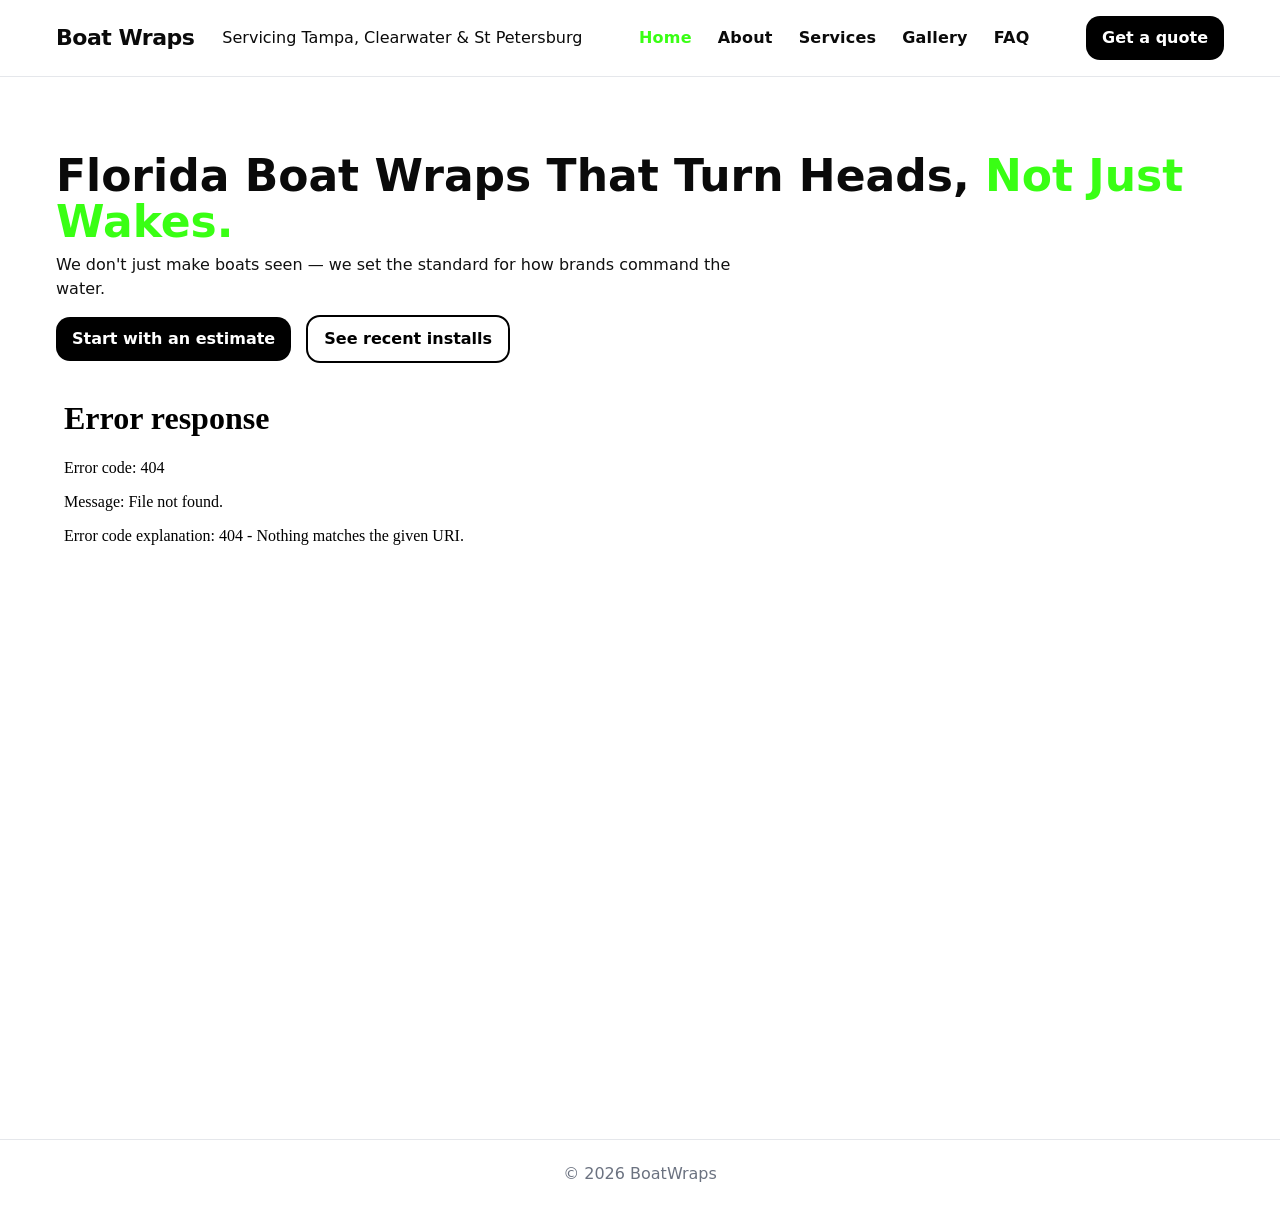
==== index.html @ 48c88d8b "Update index.html" ====
<!DOCTYPE html>
<html lang="en">
<head>
  <meta charset="UTF-8">
  <meta name="viewport" content="width=device-width, initial-scale=1.0">
  <title>Florida Boat Wraps That Turn Heads, <em>Not Just Wakes.</title>
  <link rel="stylesheet" href="styles.css">
  <style>
    #estimateFrame{
      width:100%; height:720px;
      border:0; display:block; overflow:hidden;
    }
    @media (max-width:1200px){ #estimateFrame{ height:760px !important; } }
    @media (max-width:900px){  #estimateFrame{ height:820px !important; } }
    @media (max-width:600px){  #estimateFrame{ height:900px !important; } }
  </style>
</head>
<body>

<header class="header">
  <div class="header-inner">
    <span class="logo" style="font-size:22px;font-weight:900;letter-spacing:-0.5px;">Boat Wraps</span>
    <p>Servicing Tampa, Clearwater & St Petersburg</p>
    <nav class="nav">
      <a href="index.html">Home</a>
      <a href="about.html">About</a>
      <a href="services.html">Services</a>
      <a href="gallery.html">Gallery</a>
      <a href="faq.html">FAQ</a>
    </nav>
    <a class="cta" href="contact.html">Get a quote</a>
  </div>
</header>

<main class="section">
  <section class="hero">
    <h1>Florida Boat Wraps That Turn Heads, <em>Not Just Wakes.</em></h1>
    <p class="lead">We don't just make boats seen — we set the standard for how brands command the water.</p>
    <p>
      <a class="cta" href="contact.html">Start with an estimate</a>
      <a class="cta ghost" href="gallery.html" style="background:transparent;border:2px solid #000;color:#000;margin-left:10px;">See recent installs</a>
    </p>
  </section>

  <section class="estimate-wrap">
    <iframe id="estimateFrame" src="boatwraps_price_slider_estimate.html" scrolling="no"></iframe>
  </section>
</main>

<footer class="footer">
  © <script>document.write(new Date().getFullYear())</script> BoatWraps
</footer>

<script>
(function () {
  var path = (location.pathname.split('/').pop() || 'index.html')
    .split('?')[0].split('#')[0].toLowerCase();
  document.querySelectorAll('.nav a').forEach(function (a) {
    var href = (a.getAttribute('href') || '').split('?')[0].split('#')[0].toLowerCase();
    if (href === path || (path === '' && href === 'index.html')) {
      a.classList.add('active');
    }
  });
  if (path === 'contact.html') {
    var cta = document.querySelector('.cta');
    if (cta) cta.classList.add('active');
  }
})();
</script>
</body>
</html>
---- styles.css ----
:root{
  --brand-green:#39ff14;
  --ink:#0a0a0a;
  --muted:#6b7280;
  --bg:#ffffff;
  --border:#e5e7eb;
  --green-filter:brightness(0) saturate(100%) invert(71%) sepia(98%) saturate(694%) hue-rotate(66deg) brightness(109%) contrast(105%);
}
*{box-sizing:border-box}
html,body{margin:0;padding:0;background:var(--bg);color:var(--ink);font:16px/1.5 system-ui,-apple-system,Segoe UI,Roboto,Inter,Arial,sans-serif;overflow-x:hidden}
img{max-width:100%;height:auto;display:block}

.header{position:sticky;top:0;z-index:50;background:#fff;border-bottom:1px solid var(--border)}
.header-inner{max-width:1200px;margin:0 auto;display:flex;align-items:center;gap:28px;padding:10px 16px}
.logo{height:34px;width:auto}

.nav{display:flex;justify-content:center;gap:26px;flex:1}
.nav a{position:relative;color:var(--ink);text-decoration:none;font-weight:800;letter-spacing:.2px;transition:color .2s ease;}
.nav a:hover{color:var(--brand-green)}
.nav a.active{color:var(--brand-green)}

.cta{display:inline-flex;align-items:center;justify-content:center;padding:10px 16px;border-radius:14px;background:#000;color:#fff;text-decoration:none;font-weight:900;transition:background .2s ease,color .2s ease,box-shadow .2s ease}
.header .cta:hover,.header .cta.active{background:var(--brand-green);color:#000;box-shadow:0 6px 20px rgba(57,255,20,.3)}

.section{max-width:1200px;margin:28px auto;padding:0 16px}
.lead{color:#111;max-width:70ch}

.hero{padding:48px 0}
.hero h1{font-size:clamp(28px,5.5vw,44px);line-height:1.05;margin:0 0 8px;font-weight:700}
.hero h1 em{font-style:normal;color:var(--brand-green)}
.hero p{margin:0 0 14px}

.grid{display:grid;grid-template-columns:1fr;gap:12px}
.input{padding:12px 14px;border:1px solid var(--border);border-radius:12px;font:inherit}
.input:focus{outline:none;border-color:var(--brand-green);box-shadow:0 0 0 4px rgba(57,255,20,.2)}

#estimateFrame{width:100%;border:0;overflow:hidden;display:block;min-height:560px}

.footer{border-top:1px solid var(--border);padding:22px 16px;text-align:center;color:var(--muted);margin-top:40px}

/* Gallery */
.gallery{display:grid;grid-template-columns:repeat(auto-fill,minmax(220px,1fr));gap:14px}
.gl-thumb{border-radius:12px;border:1px solid var(--border);transition:transform .15s ease, box-shadow .15s ease}
.gl-thumb:hover{transform:translateY(-2px);box-shadow:0 8px 22px rgba(0,0,0,.08)}

/* Lightbox */
.lightbox{position:fixed;inset:0;background:rgba(0,0,0,.85);display:flex;align-items:center;justify-content:center;opacity:0;pointer-events:none;transition:.2s ease;padding:24px;z-index:80}
.lightbox.open{opacity:1;pointer-events:auto}
.lightbox img{max-width:min(96vw,1400px);max-height:86vh;border-radius:14px}
.lb-close{position:absolute;top:16px;right:18px;background:#000;color:#fff;border:0;border-radius:10px;padding:8px 12px;font-size:28px;line-height:1;cursor:pointer}
.lb-close:hover{background:var(--brand-green);color:#000}

/* Phone styling */
.phone-link{color:var(--brand-green);font-weight:800;text-decoration:none}
.phone-link:hover{text-decoration:underline}

/* Fixed Social buttons */
.social-fixed{position:fixed;right:14px;top:50%;transform:translateY(-50%);display:flex;flex-direction:column;gap:10px;z-index:70}
.social-fixed a{--size:46px;width:var(--size);height:var(--size);border-radius:12px;background:#000;color:#fff;display:flex;align-items:center;padding:6px 10px;gap:10px;text-decoration:none;overflow:hidden;box-shadow:0 4px 14px rgba(0,0,0,.25);transition:width .18s ease, box-shadow .18s ease}
.social-fixed a:hover{width:170px;box-shadow:0 10px 24px rgba(57,255,20,.28)}
.social-fixed img.icon{width:26px;height:26px;display:block;filter:brightness(0) invert(1)}
.social-fixed .label{white-space:nowrap;font-weight:800;letter-spacing:.2px;color:#fff}
.social-fixed a:hover .label{color:var(--brand-green)}
.social-fixed a:hover img.icon{filter:var(--green-filter)}

@media (max-width:820px){
  .social-fixed{right:10px;bottom:18px;top:auto;transform:none}
  .social-fixed a{--size:44px}
  .social-fixed a:hover{width:150px}
  .nav{gap:18px}
  .hero h1{font-size:clamp(26px,6.5vw,38px)}
}

.hero { padding-bottom: 0 !important; margin-bottom: 0 !important; }
.hero p:last-child { margin-bottom: 0 !important; }
.estimate-wrap { margin-top: 12px !important; padding-top: 0 !important; }
.hero{
  min-height: auto !important;
  height: auto !important;
  padding-bottom: 16px !important;
  margin-bottom: 0 !important;
  display: block !important;
}
.estimate-wrap{
  margin-top: 0 !important;
  padding-top: 0 !important;
}

/* FAQ Accordion */
.faq-item {
  border-bottom: 1px solid #e5e7eb;
  padding: 12px 0;
}
.faq-question {
  width: 100%;
  background: none;
  border: none;
  padding: 14px 0;
  font-size: 1.05rem;
  font-weight: 600;
  text-align: left;
  cursor: pointer;
  color: #111;
  transition: color 0.2s ease;
}
.faq-question:hover { color: #10ff6a; }
.faq-question.active { color: #10ff6a; }
.faq-answer {
  max-height: 0;
  overflow: hidden;
  transition: max-height 0.3s ease;
}
.faq-answer p {
  margin: 0 0 14px;
  color: #444;
}

/* Lightbox */
.lightbox {
  position: fixed;
  inset: 0;
  background: rgba(0,0,0,0.85);
  display: flex;
  align-items: center;
  justify-content: center;
  opacity: 0;
  pointer-events: none;
  transition: opacity 0.25s ease;
  z-index: 9999;
}
.lightbox img {
  max-width: 92%;
  max-height: 92%;
  border-radius: 12px;
  box-shadow: 0 20px 60px rgba(0,0,0,.4);
}
.lightbox.active {
  opacity: 1;
  pointer-events: auto;
}
.services img { cursor: pointer; }

/* Mobile header fix */
@media (max-width: 760px){
  .header-inner{
    display:grid !important;
    grid-template-columns: 1fr auto;
    grid-template-areas:
      "logo cta"
      "nav  nav";
    align-items:center;
    gap:10px 12px;
  }
  .header-inner .logo{
    grid-area: logo;
    max-width: 190px;
    height:auto;
  }
  .header-inner .cta{
    grid-area: cta;
    white-space: nowrap;
    padding: 10px 14px;
    font-size: 14px;
    border-radius: 999px;
  }
  .header-inner .nav{
    grid-area: nav;
    width:100%;
    display:flex;
    flex-wrap: wrap;
    gap: 10px 14px;
    justify-content: center;
    padding-bottom: 6px;
  }
  .header-inner .nav a{
    padding: 6px 8px;
    font-size: 14px;
  }
}
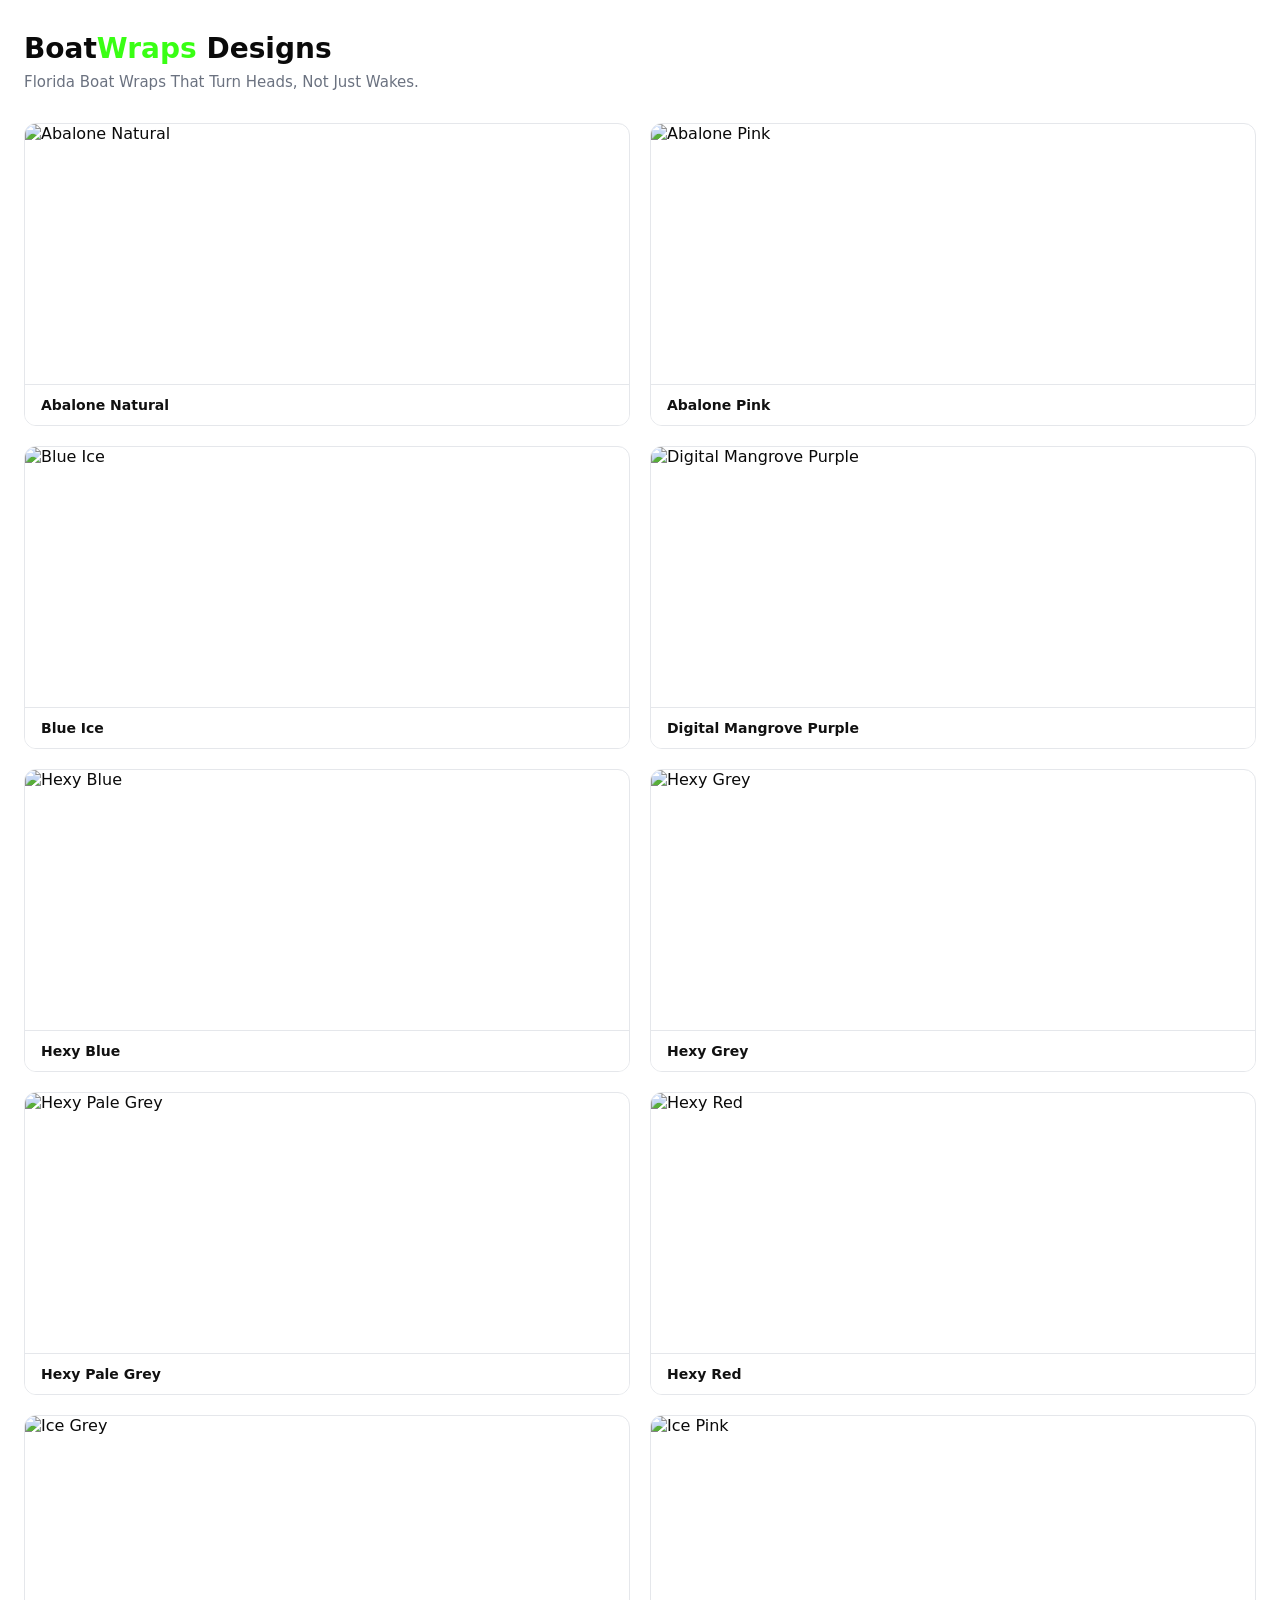
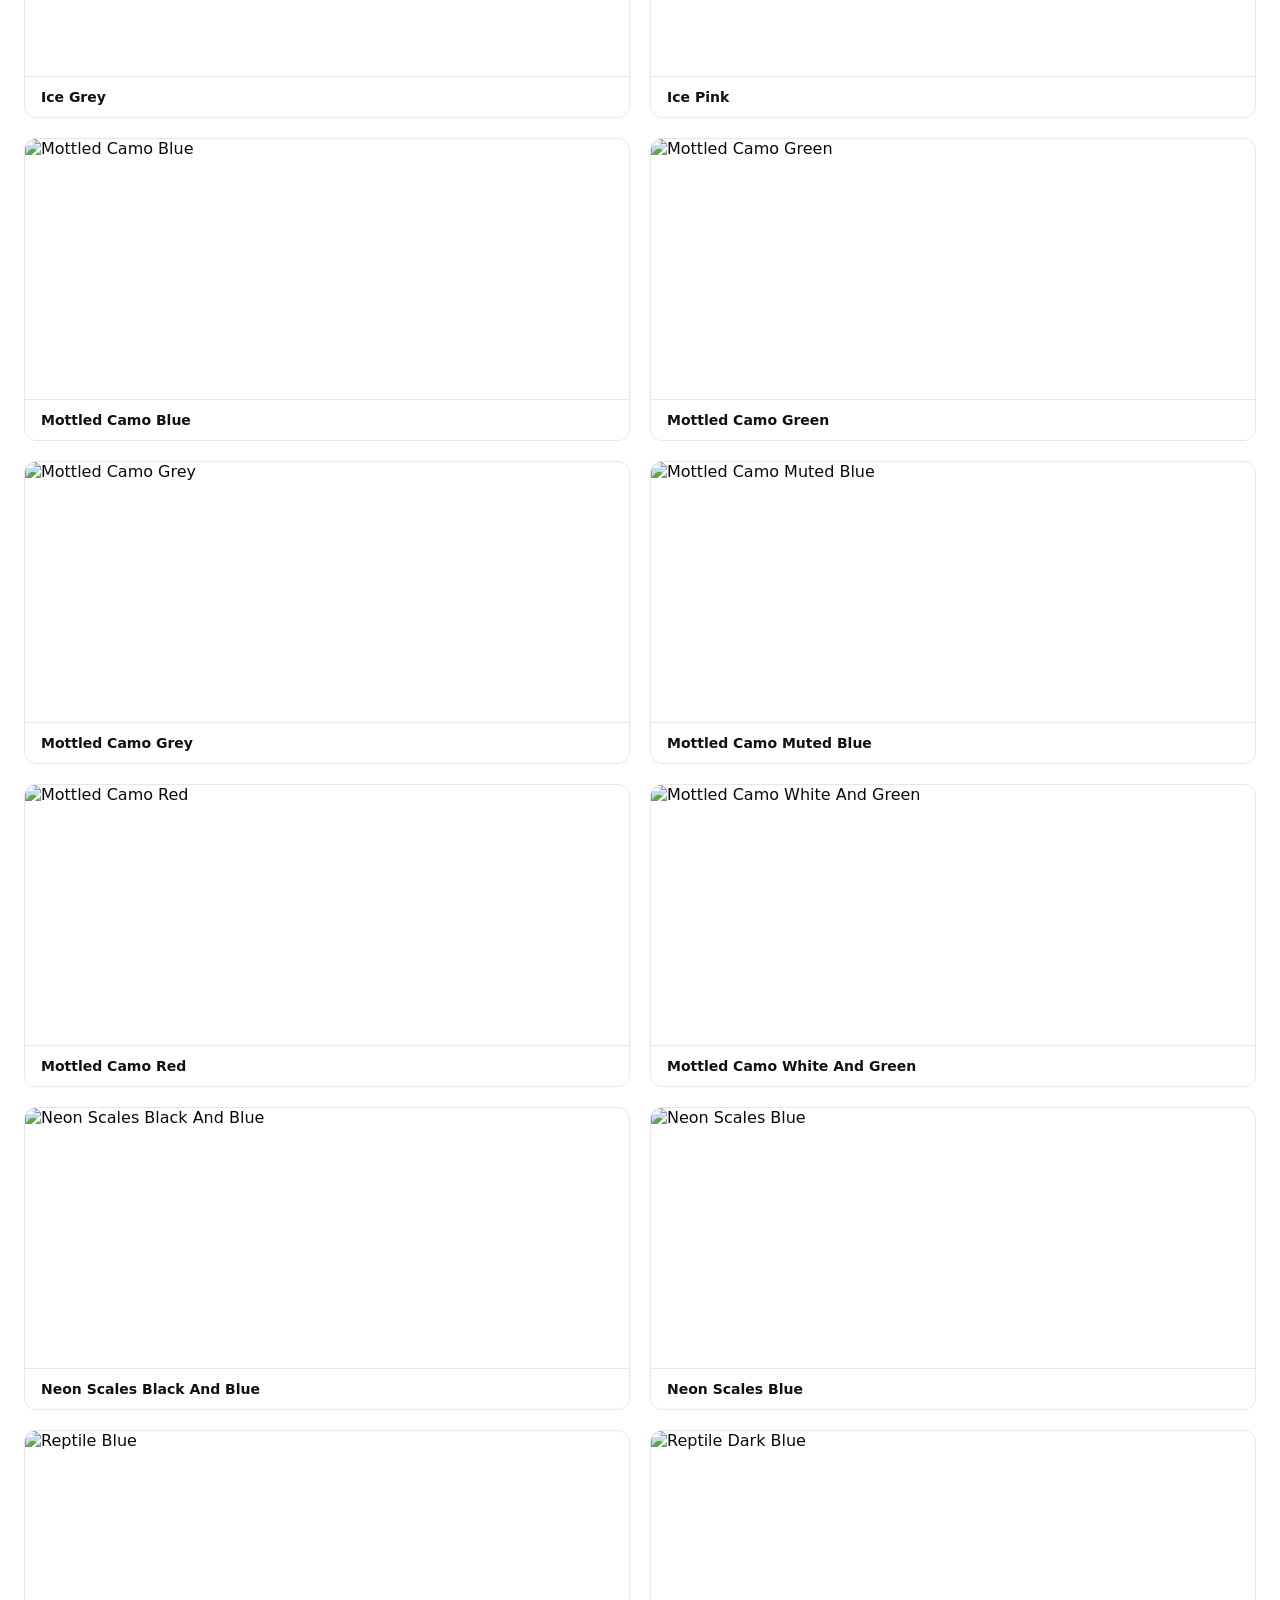
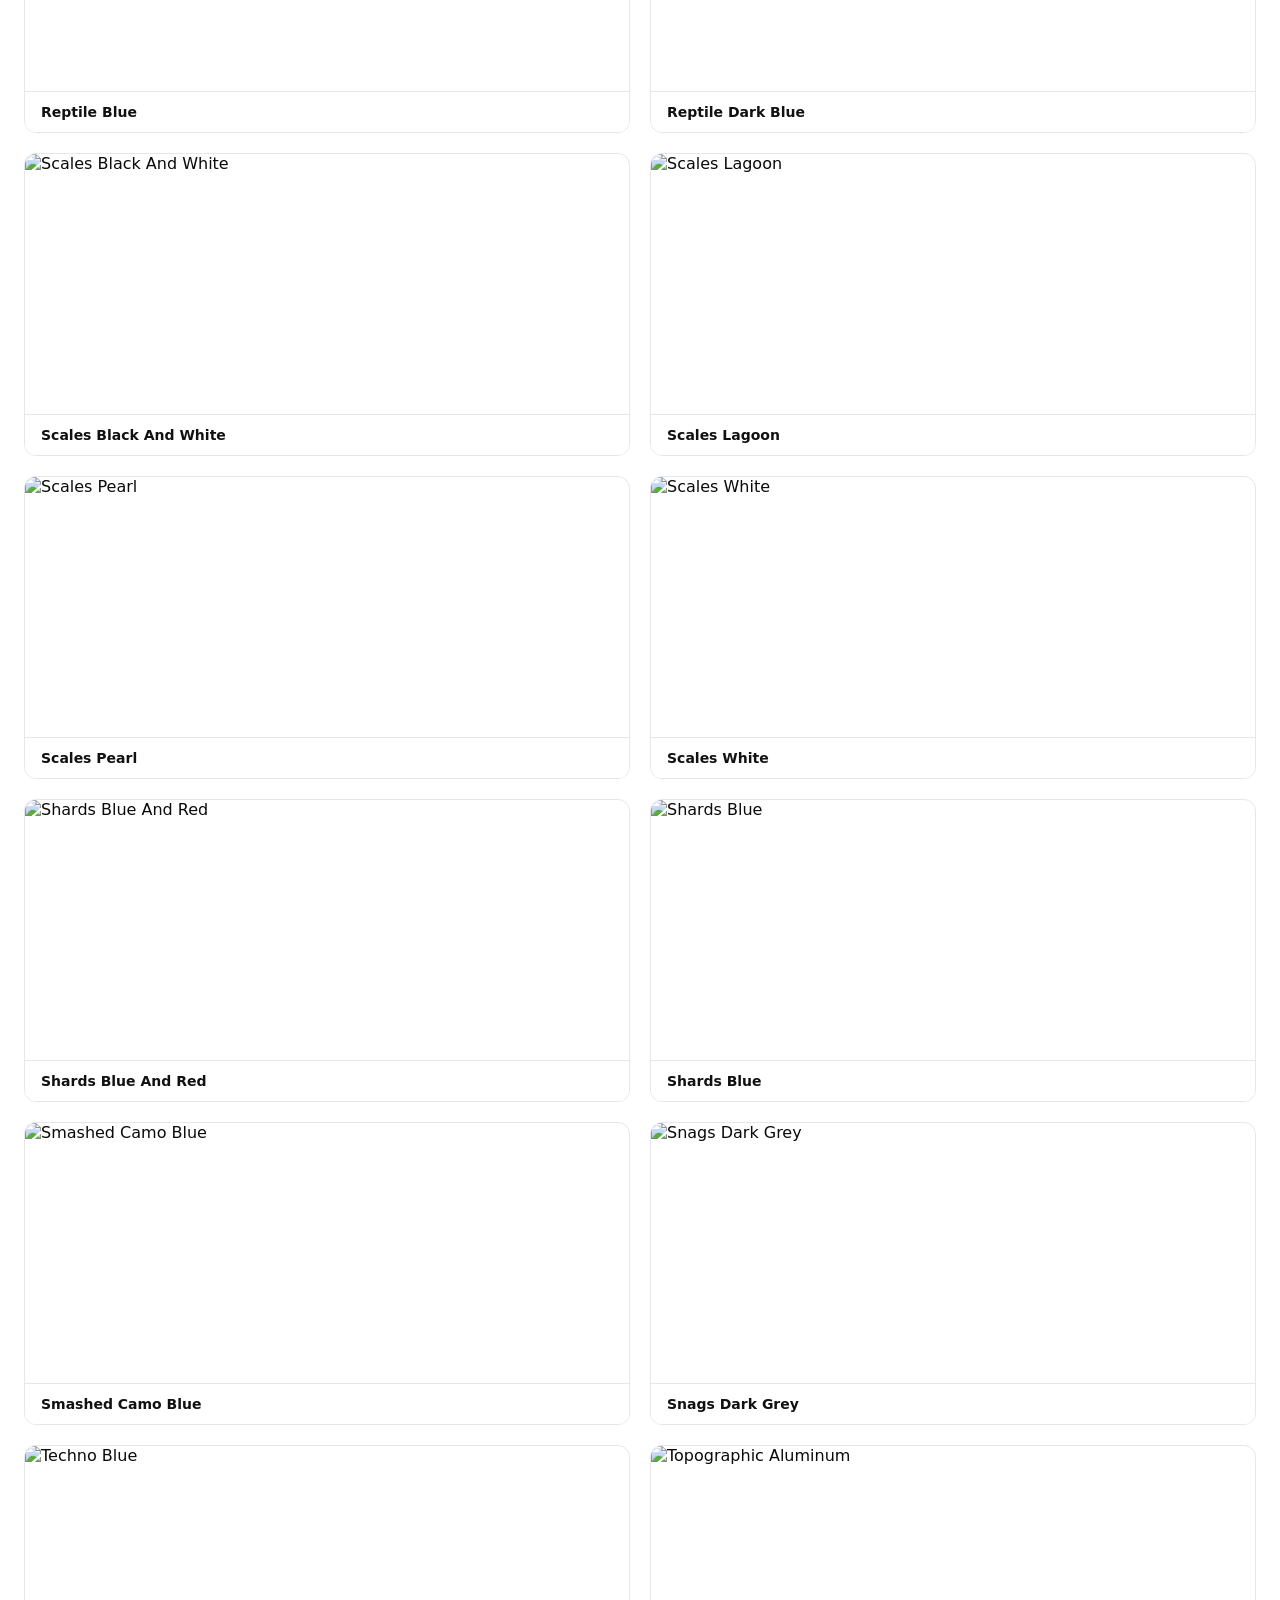
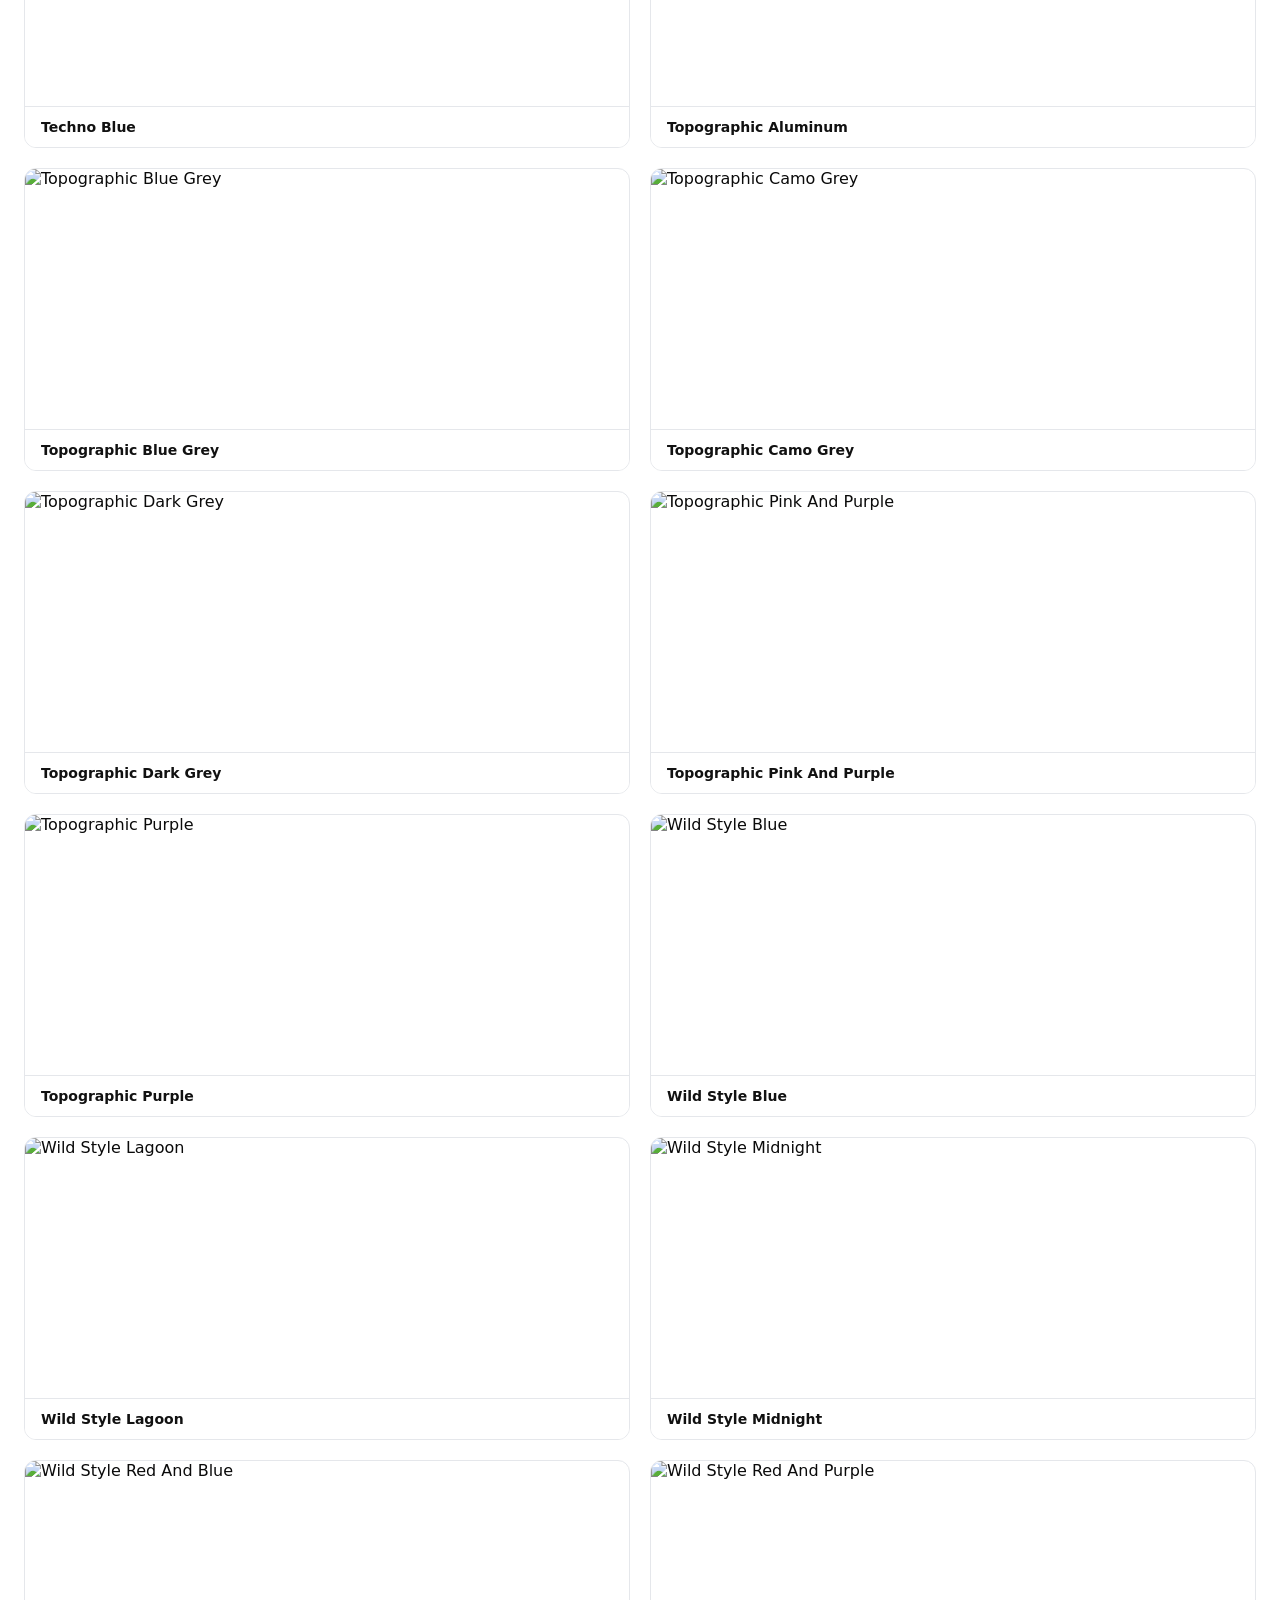
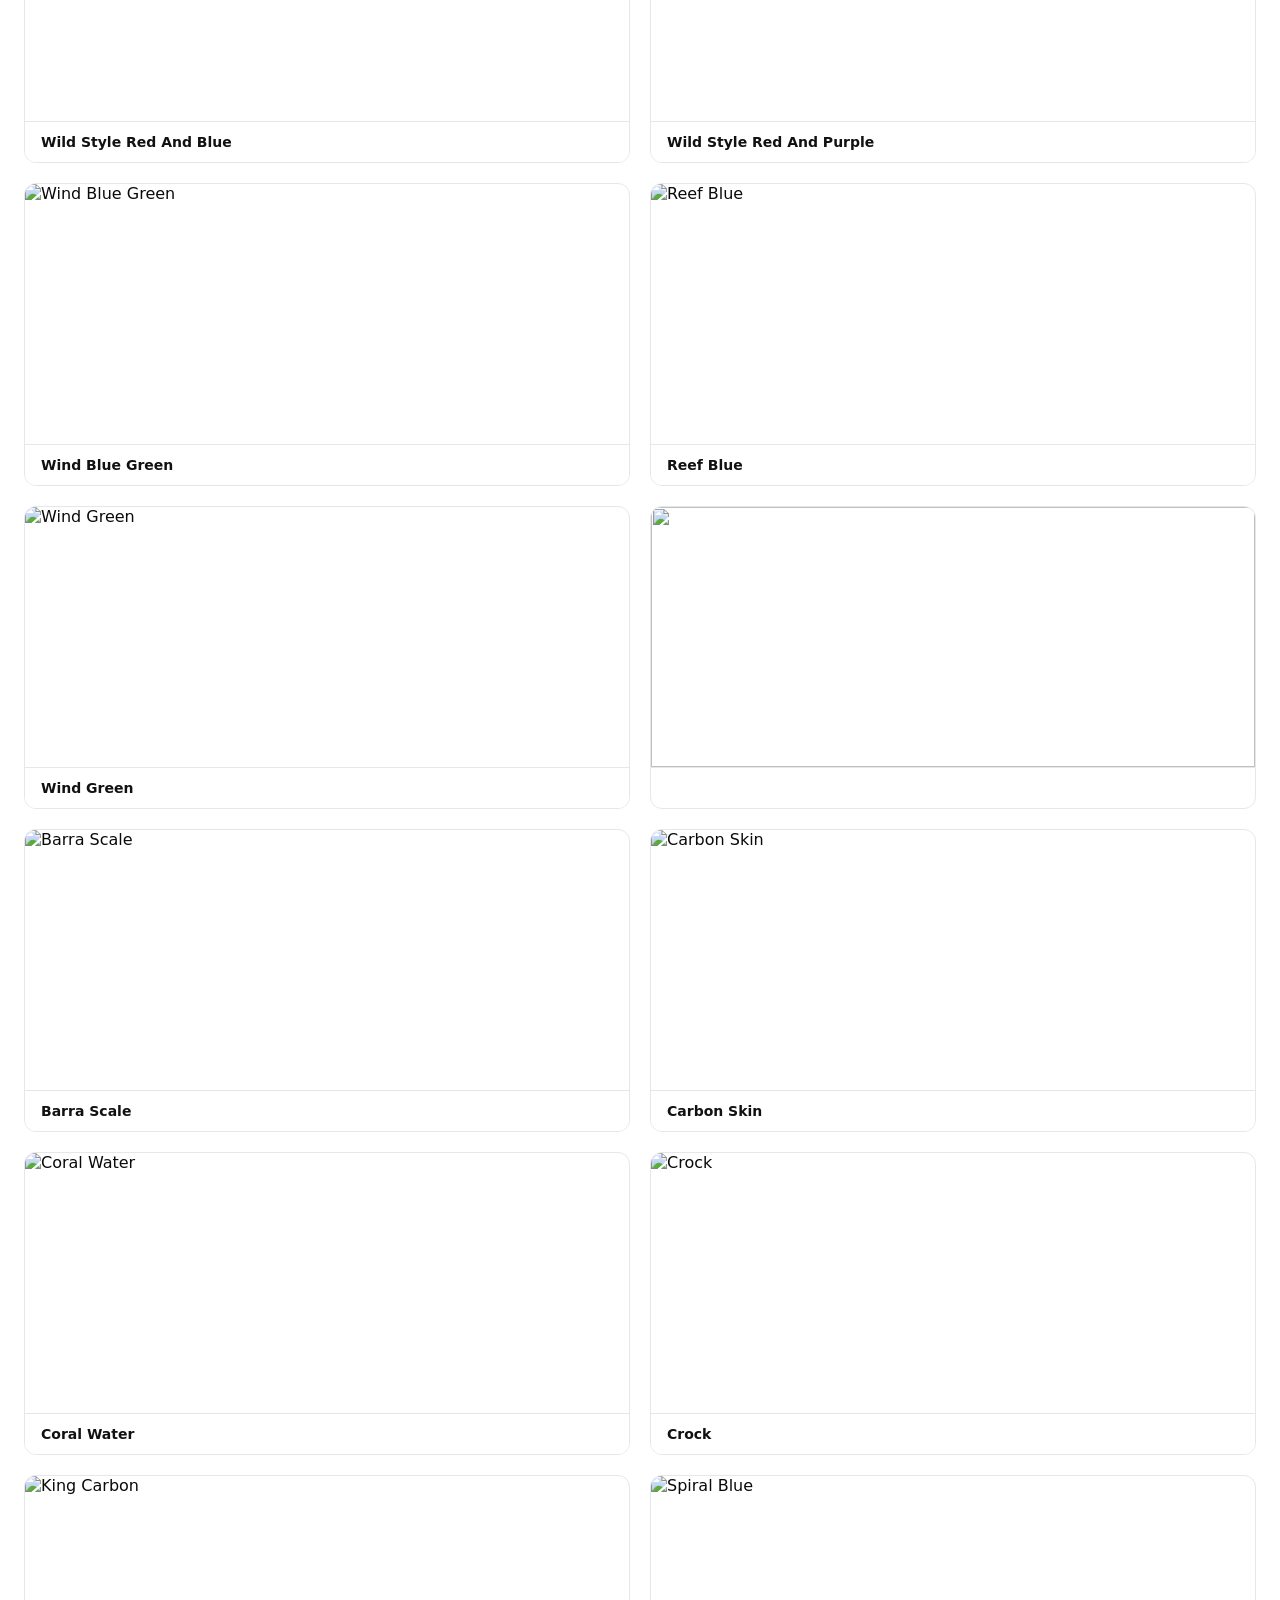
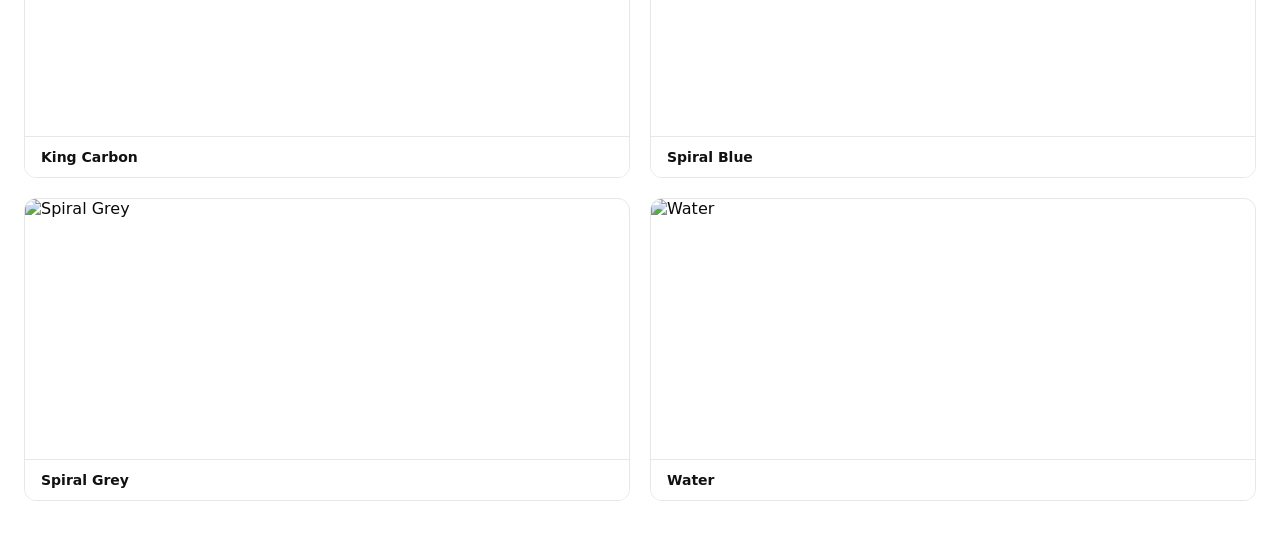
==== commit 299d3270: "Add files via upload" ====
--- a/index.html
+++ b/index.html
@@ -3,69 +3,216 @@
 <head>
   <meta charset="UTF-8">
   <meta name="viewport" content="width=device-width, initial-scale=1.0">
-  <title>Florida Boat Wraps That Turn Heads, <em>Not Just Wakes.</title>
-  <link rel="stylesheet" href="styles.css">
+  <title>Wrap Designs — BoatWraps</title>
   <style>
-    #estimateFrame{
-      width:100%; height:720px;
-      border:0; display:block; overflow:hidden;
-    }
-    @media (max-width:1200px){ #estimateFrame{ height:760px !important; } }
-    @media (max-width:900px){  #estimateFrame{ height:820px !important; } }
-    @media (max-width:600px){  #estimateFrame{ height:900px !important; } }
+    * { box-sizing: border-box; margin: 0; padding: 0; }
+
+    body {
+      font-family: system-ui, -apple-system, sans-serif;
+      background: #fff;
+      color: #0a0a0a;
+      padding: 32px 24px;
+    }
+
+    h1 { font-size: 28px; font-weight: 900; margin-bottom: 8px; }
+    h1 span { color: #39ff14; }
+
+    p.sub { color: #6b7280; margin-bottom: 32px; font-size: 15px; }
+
+    .gallery {
+      display: grid;
+      grid-template-columns: 1fr 1fr;
+      gap: 20px;
+    }
+
+    @media (max-width: 600px) {
+      .gallery { grid-template-columns: 1fr; }
+    }
+
+    .gallery-item {
+      border: 1px solid #e5e7eb;
+      border-radius: 12px;
+      overflow: hidden;
+      transition: box-shadow 0.15s ease, transform 0.15s ease;
+    }
+
+    .gallery-item:hover {
+      box-shadow: 0 8px 24px rgba(0,0,0,0.1);
+      transform: translateY(-2px);
+    }
+
+    .gallery-item img {
+      width: 100%;
+      height: 260px;
+      object-fit: cover;
+      display: block;
+      cursor: pointer;
+    }
+
+    @media (max-width: 600px) {
+      .gallery-item img { height: 220px; }
+    }
+
+    .caption {
+      padding: 12px 16px;
+      font-size: 14px;
+      font-weight: 600;
+      color: #111;
+      border-top: 1px solid #e5e7eb;
+      background: #fff;
+    }
+
+    /* Lightbox */
+    .lightbox {
+      position: fixed;
+      inset: 0;
+      background: rgba(0,0,0,0.88);
+      display: flex;
+      align-items: center;
+      justify-content: center;
+      opacity: 0;
+      pointer-events: none;
+      transition: opacity 0.2s ease;
+      z-index: 999;
+      padding: 24px;
+    }
+
+    .lightbox.open { opacity: 1; pointer-events: auto; }
+
+    .lightbox img {
+      max-width: min(96vw, 1200px);
+      max-height: 88vh;
+      border-radius: 12px;
+      display: block;
+    }
+
+    .lb-close {
+      position: absolute;
+      top: 16px; right: 18px;
+      background: #000; color: #fff;
+      border: none; border-radius: 10px;
+      padding: 8px 14px; font-size: 26px;
+      line-height: 1; cursor: pointer;
+    }
+
+    .lb-close:hover { background: #39ff14; color: #000; }
   </style>
 </head>
 <body>
 
-<header class="header">
-  <div class="header-inner">
-    <span class="logo" style="font-size:22px;font-weight:900;letter-spacing:-0.5px;">Boat Wraps</span>
-    <p>Servicing Tampa, Clearwater & St Petersburg</p>
-    <nav class="nav">
-      <a href="index.html">Home</a>
-      <a href="about.html">About</a>
-      <a href="services.html">Services</a>
-      <a href="gallery.html">Gallery</a>
-      <a href="faq.html">FAQ</a>
-    </nav>
-    <a class="cta" href="contact.html">Get a quote</a>
+  <h1>Boat<span>Wraps</span> Designs</h1>
+  <p class="sub">Florida Boat Wraps That Turn Heads, Not Just Wakes.</p>
+
+  <div class="gallery" id="gallery"></div>
+
+  <div class="lightbox" id="lightbox">
+    <button class="lb-close" id="lbClose">&times;</button>
+    <img id="lbImg" src="" alt="">
   </div>
-</header>
-
-<main class="section">
-  <section class="hero">
-    <h1>Florida Boat Wraps That Turn Heads, <em>Not Just Wakes.</em></h1>
-    <p class="lead">We don't just make boats seen — we set the standard for how brands command the water.</p>
-    <p>
-      <a class="cta" href="contact.html">Start with an estimate</a>
-      <a class="cta ghost" href="gallery.html" style="background:transparent;border:2px solid #000;color:#000;margin-left:10px;">See recent installs</a>
-    </p>
-  </section>
-
-  <section class="estimate-wrap">
-    <iframe id="estimateFrame" src="boatwraps_price_slider_estimate.html" scrolling="no"></iframe>
-  </section>
-</main>
-
-<footer class="footer">
-  © <script>document.write(new Date().getFullYear())</script> BoatWraps
-</footer>
-
-<script>
-(function () {
-  var path = (location.pathname.split('/').pop() || 'index.html')
-    .split('?')[0].split('#')[0].toLowerCase();
-  document.querySelectorAll('.nav a').forEach(function (a) {
-    var href = (a.getAttribute('href') || '').split('?')[0].split('#')[0].toLowerCase();
-    if (href === path || (path === '' && href === 'index.html')) {
-      a.classList.add('active');
-    }
-  });
-  if (path === 'contact.html') {
-    var cta = document.querySelector('.cta');
-    if (cta) cta.classList.add('active');
-  }
-})();
-</script>
+
+  <script>
+    const images = [
+      "Abalone-Natural-boat-wraps.jpg",
+      "Abalone-Pink-boat-wraps.jpg",
+      "Blue-Ice-boat-wraps.jpg",
+      "Digital-Mangrove-Purple-boat-wraps.jpg",
+      "Hexy-Blue-boat-wraps.jpg",
+      "Hexy-Grey-boat-wraps.jpg",
+      "Hexy-Pale-Grey-boat-wraps.jpg",
+      "Hexy-Red-boat-wraps.jpg",
+      "Ice-Grey-boat-wraps.jpg",
+      "Ice-Pink-boat-wraps.jpg",
+      "Mottled-Camo-Blue-boat-wraps.jpg",
+      "Mottled-Camo-Green-boat-wraps-1.jpg",
+      "Mottled-Camo-Grey-boat-wraps.jpg",
+      "Mottled-Camo-Muted-Blue-boat-wraps.jpg",
+      "Mottled-Camo-Red-boat-wraps.jpg",
+      "Mottled-Camo-White-and-Green-boat-wraps.jpg",
+      "Neon-Scales-Black-and-Blue-boat-wraps.jpg",
+      "Neon-Scales-Blue-boat-wraps.jpg",
+      "Reptile-Blue-boat-wraps.jpg",
+      "Reptile-Dark-Blue-boat-wraps.jpg",
+      "Scales-Black-and-White-boat-wraps.jpg",
+      "Scales-Lagoon-boat-wraps.jpg",
+      "Scales-Pearl-boat-wraps.jpg",
+      "Scales-White-boat-wraps.jpg",
+      "Shards-Blue-and-Red-boat-wraps.jpg",
+      "Shards-Blue-boat-wraps.jpg",
+      "Smashed-Camo-Blue-boat-wraps.jpg",
+      "Snags-Dark-Grey-boat-wraps.jpg",
+      "Techno-Blue-boat-wraps.jpg",
+      "Topographic-Aluminum-boat-wraps.jpg",
+      "Topographic-Blue-Grey-boat-wraps.jpg",
+      "Topographic-Camo-Grey-boat-wraps.jpg",
+      "Topographic-Dark-Grey-boat-wraps.jpg",
+      "Topographic-Pink-and-Purple-boat-wraps.jpg",
+      "Topographic-Purple-boat-wraps.jpg",
+      "Wild-Style-Blue-boat-wraps.jpg",
+      "Wild-Style-Lagoon-boat-wraps.jpg",
+      "Wild-Style-Midnight-boat-wraps.jpg",
+      "Wild-Style-Red-and-Blue-boat-wraps.jpg",
+      "Wild-Style-Red-and-Purple-boat-wraps.jpg",
+      "Wind-Blue-Green-boat-wraps.jpg",
+      "reef-blue-boat-wraps.jpg",
+      "wind-green-boat-wraps.jpg",
+      "brochure-stock-background-.png",
+      "brochure-stock-background-barra-scale-.png",
+      "brochure-stock-background-carbon-skin-.png",
+      "brochure-stock-background-coral-water.png",
+      "brochure-stock-background-crock-.png",
+      "brochure-stock-background-king-carbon-.png",
+      "brochure-stock-background-spiral-blue.png",
+      "brochure-stock-background-spiral-grey.png",
+      "brochure-stock-background-water.png",
+    ];
+
+    function fileToTitle(filename) {
+      return filename
+        .replace(/\.[^/.]+$/, '')
+        .replace(/[-_]+/g, ' ')
+        .replace(/\b(boat wraps?)\b/gi, '')
+        .replace(/\bbrochure stock background\b/gi, '')
+        .replace(/\bbrochure stock\b/gi, '')
+        .replace(/\s*\d+\s*$/, '')
+        .replace(/\s{2,}/g, ' ')
+        .trim()
+        .replace(/\b\w/g, c => c.toUpperCase());
+    }
+
+    const gallery = document.getElementById('gallery');
+
+    images.forEach(function(filename) {
+      const item = document.createElement('div');
+      item.className = 'gallery-item';
+
+      const img = document.createElement('img');
+      img.src = filename;
+      img.alt = fileToTitle(filename);
+      img.loading = 'lazy';
+      img.addEventListener('click', function() { openLightbox(filename); });
+
+      const caption = document.createElement('div');
+      caption.className = 'caption';
+      caption.textContent = fileToTitle(filename);
+
+      item.appendChild(img);
+      item.appendChild(caption);
+      gallery.appendChild(item);
+    });
+
+    const lb      = document.getElementById('lightbox');
+    const lbImg   = document.getElementById('lbImg');
+    const lbClose = document.getElementById('lbClose');
+
+    function openLightbox(src) {
+      lbImg.src = src;
+      lb.classList.add('open');
+    }
+
+    lbClose.addEventListener('click', function() { lb.classList.remove('open'); });
+    lb.addEventListener('click', function(e) { if (e.target === lb) lb.classList.remove('open'); });
+    document.addEventListener('keydown', function(e) { if (e.key === 'Escape') lb.classList.remove('open'); });
+  </script>
+
 </body>
 </html>
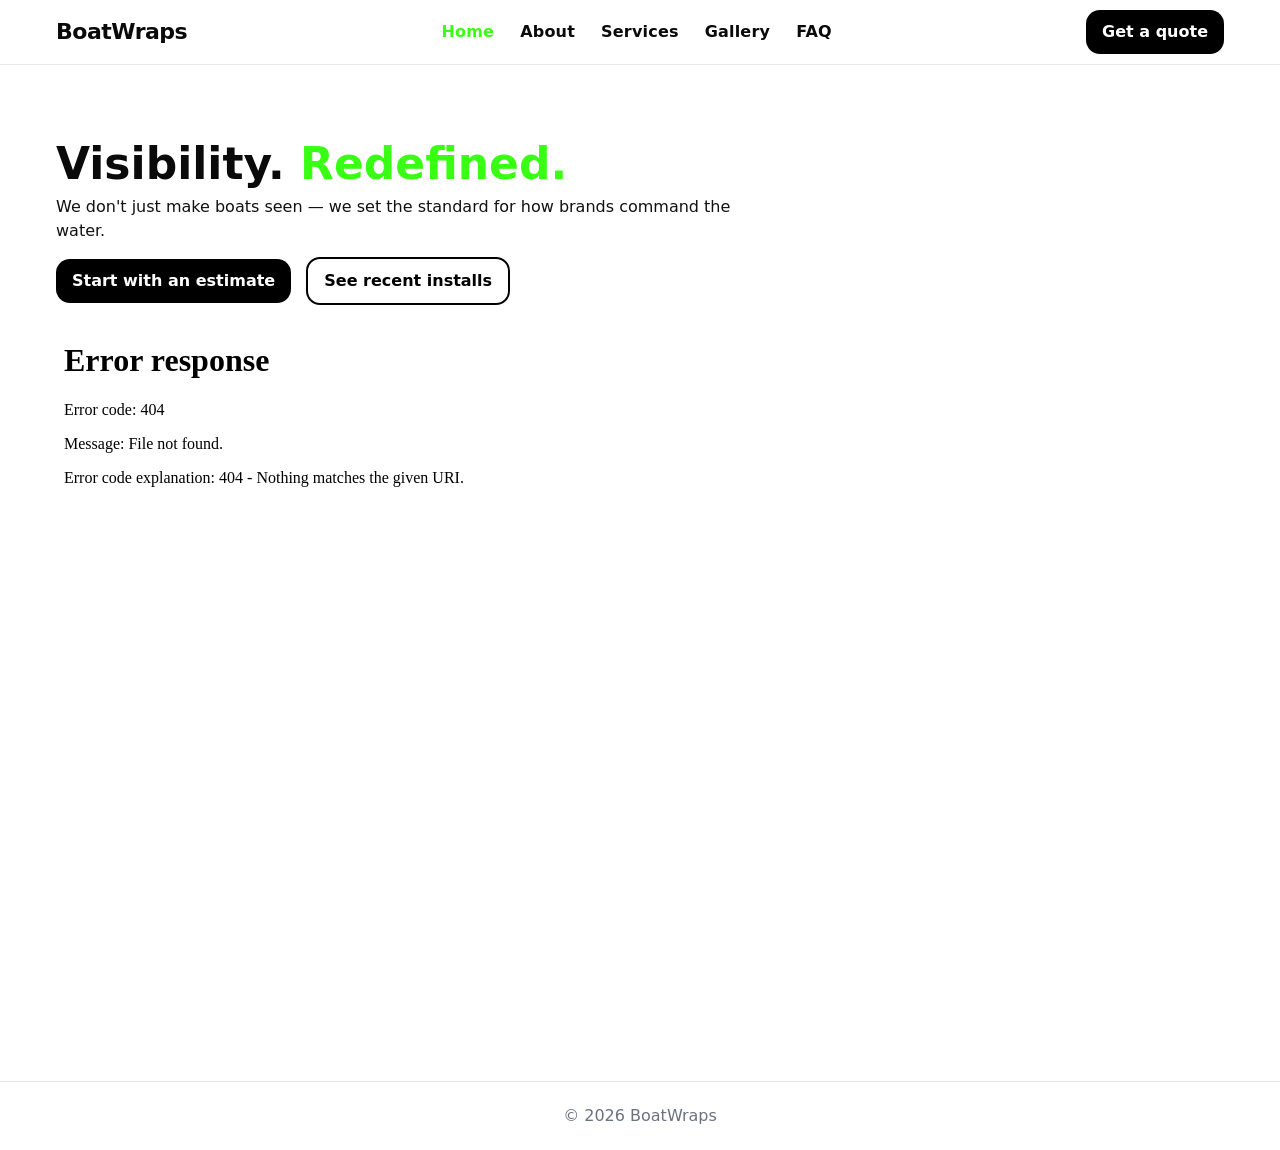
==== commit 292e3b03: "Add files via upload" ====
--- a/index.html
+++ b/index.html
@@ -3,216 +3,68 @@
 <head>
   <meta charset="UTF-8">
   <meta name="viewport" content="width=device-width, initial-scale=1.0">
-  <title>Wrap Designs — BoatWraps</title>
+  <title>BoatWraps — Visibility. Redefined.</title>
+  <link rel="stylesheet" href="styles.css">
   <style>
-    * { box-sizing: border-box; margin: 0; padding: 0; }
-
-    body {
-      font-family: system-ui, -apple-system, sans-serif;
-      background: #fff;
-      color: #0a0a0a;
-      padding: 32px 24px;
+    #estimateFrame{
+      width:100%; height:720px;
+      border:0; display:block; overflow:hidden;
     }
-
-    h1 { font-size: 28px; font-weight: 900; margin-bottom: 8px; }
-    h1 span { color: #39ff14; }
-
-    p.sub { color: #6b7280; margin-bottom: 32px; font-size: 15px; }
-
-    .gallery {
-      display: grid;
-      grid-template-columns: 1fr 1fr;
-      gap: 20px;
-    }
-
-    @media (max-width: 600px) {
-      .gallery { grid-template-columns: 1fr; }
-    }
-
-    .gallery-item {
-      border: 1px solid #e5e7eb;
-      border-radius: 12px;
-      overflow: hidden;
-      transition: box-shadow 0.15s ease, transform 0.15s ease;
-    }
-
-    .gallery-item:hover {
-      box-shadow: 0 8px 24px rgba(0,0,0,0.1);
-      transform: translateY(-2px);
-    }
-
-    .gallery-item img {
-      width: 100%;
-      height: 260px;
-      object-fit: cover;
-      display: block;
-      cursor: pointer;
-    }
-
-    @media (max-width: 600px) {
-      .gallery-item img { height: 220px; }
-    }
-
-    .caption {
-      padding: 12px 16px;
-      font-size: 14px;
-      font-weight: 600;
-      color: #111;
-      border-top: 1px solid #e5e7eb;
-      background: #fff;
-    }
-
-    /* Lightbox */
-    .lightbox {
-      position: fixed;
-      inset: 0;
-      background: rgba(0,0,0,0.88);
-      display: flex;
-      align-items: center;
-      justify-content: center;
-      opacity: 0;
-      pointer-events: none;
-      transition: opacity 0.2s ease;
-      z-index: 999;
-      padding: 24px;
-    }
-
-    .lightbox.open { opacity: 1; pointer-events: auto; }
-
-    .lightbox img {
-      max-width: min(96vw, 1200px);
-      max-height: 88vh;
-      border-radius: 12px;
-      display: block;
-    }
-
-    .lb-close {
-      position: absolute;
-      top: 16px; right: 18px;
-      background: #000; color: #fff;
-      border: none; border-radius: 10px;
-      padding: 8px 14px; font-size: 26px;
-      line-height: 1; cursor: pointer;
-    }
-
-    .lb-close:hover { background: #39ff14; color: #000; }
+    @media (max-width:1200px){ #estimateFrame{ height:760px !important; } }
+    @media (max-width:900px){  #estimateFrame{ height:820px !important; } }
+    @media (max-width:600px){  #estimateFrame{ height:900px !important; } }
   </style>
 </head>
 <body>
 
-  <h1>Boat<span>Wraps</span> Designs</h1>
-  <p class="sub">Florida Boat Wraps That Turn Heads, Not Just Wakes.</p>
+<header class="header">
+  <div class="header-inner">
+    <span class="logo" style="font-size:22px;font-weight:900;letter-spacing:-0.5px;">BoatWraps</span>
+    <nav class="nav">
+      <a href="index.html">Home</a>
+      <a href="about.html">About</a>
+      <a href="services.html">Services</a>
+      <a href="gallery.html">Gallery</a>
+      <a href="faq.html">FAQ</a>
+    </nav>
+    <a class="cta" href="contact.html">Get a quote</a>
+  </div>
+</header>
 
-  <div class="gallery" id="gallery"></div>
+<main class="section">
+  <section class="hero">
+    <h1>Visibility. <em>Redefined.</em></h1>
+    <p class="lead">We don't just make boats seen — we set the standard for how brands command the water.</p>
+    <p>
+      <a class="cta" href="contact.html">Start with an estimate</a>
+      <a class="cta ghost" href="gallery.html" style="background:transparent;border:2px solid #000;color:#000;margin-left:10px;">See recent installs</a>
+    </p>
+  </section>
 
-  <div class="lightbox" id="lightbox">
-    <button class="lb-close" id="lbClose">&times;</button>
-    <img id="lbImg" src="" alt="">
-  </div>
+  <section class="estimate-wrap">
+    <iframe id="estimateFrame" src="boatwraps_price_slider_estimate.html" scrolling="no"></iframe>
+  </section>
+</main>
 
-  <script>
-    const images = [
-      "Abalone-Natural-boat-wraps.jpg",
-      "Abalone-Pink-boat-wraps.jpg",
-      "Blue-Ice-boat-wraps.jpg",
-      "Digital-Mangrove-Purple-boat-wraps.jpg",
-      "Hexy-Blue-boat-wraps.jpg",
-      "Hexy-Grey-boat-wraps.jpg",
-      "Hexy-Pale-Grey-boat-wraps.jpg",
-      "Hexy-Red-boat-wraps.jpg",
-      "Ice-Grey-boat-wraps.jpg",
-      "Ice-Pink-boat-wraps.jpg",
-      "Mottled-Camo-Blue-boat-wraps.jpg",
-      "Mottled-Camo-Green-boat-wraps-1.jpg",
-      "Mottled-Camo-Grey-boat-wraps.jpg",
-      "Mottled-Camo-Muted-Blue-boat-wraps.jpg",
-      "Mottled-Camo-Red-boat-wraps.jpg",
-      "Mottled-Camo-White-and-Green-boat-wraps.jpg",
-      "Neon-Scales-Black-and-Blue-boat-wraps.jpg",
-      "Neon-Scales-Blue-boat-wraps.jpg",
-      "Reptile-Blue-boat-wraps.jpg",
-      "Reptile-Dark-Blue-boat-wraps.jpg",
-      "Scales-Black-and-White-boat-wraps.jpg",
-      "Scales-Lagoon-boat-wraps.jpg",
-      "Scales-Pearl-boat-wraps.jpg",
-      "Scales-White-boat-wraps.jpg",
-      "Shards-Blue-and-Red-boat-wraps.jpg",
-      "Shards-Blue-boat-wraps.jpg",
-      "Smashed-Camo-Blue-boat-wraps.jpg",
-      "Snags-Dark-Grey-boat-wraps.jpg",
-      "Techno-Blue-boat-wraps.jpg",
-      "Topographic-Aluminum-boat-wraps.jpg",
-      "Topographic-Blue-Grey-boat-wraps.jpg",
-      "Topographic-Camo-Grey-boat-wraps.jpg",
-      "Topographic-Dark-Grey-boat-wraps.jpg",
-      "Topographic-Pink-and-Purple-boat-wraps.jpg",
-      "Topographic-Purple-boat-wraps.jpg",
-      "Wild-Style-Blue-boat-wraps.jpg",
-      "Wild-Style-Lagoon-boat-wraps.jpg",
-      "Wild-Style-Midnight-boat-wraps.jpg",
-      "Wild-Style-Red-and-Blue-boat-wraps.jpg",
-      "Wild-Style-Red-and-Purple-boat-wraps.jpg",
-      "Wind-Blue-Green-boat-wraps.jpg",
-      "reef-blue-boat-wraps.jpg",
-      "wind-green-boat-wraps.jpg",
-      "brochure-stock-background-.png",
-      "brochure-stock-background-barra-scale-.png",
-      "brochure-stock-background-carbon-skin-.png",
-      "brochure-stock-background-coral-water.png",
-      "brochure-stock-background-crock-.png",
-      "brochure-stock-background-king-carbon-.png",
-      "brochure-stock-background-spiral-blue.png",
-      "brochure-stock-background-spiral-grey.png",
-      "brochure-stock-background-water.png",
-    ];
+<footer class="footer">
+  © <script>document.write(new Date().getFullYear())</script> BoatWraps
+</footer>
 
-    function fileToTitle(filename) {
-      return filename
-        .replace(/\.[^/.]+$/, '')
-        .replace(/[-_]+/g, ' ')
-        .replace(/\b(boat wraps?)\b/gi, '')
-        .replace(/\bbrochure stock background\b/gi, '')
-        .replace(/\bbrochure stock\b/gi, '')
-        .replace(/\s*\d+\s*$/, '')
-        .replace(/\s{2,}/g, ' ')
-        .trim()
-        .replace(/\b\w/g, c => c.toUpperCase());
+<script>
+(function () {
+  var path = (location.pathname.split('/').pop() || 'index.html')
+    .split('?')[0].split('#')[0].toLowerCase();
+  document.querySelectorAll('.nav a').forEach(function (a) {
+    var href = (a.getAttribute('href') || '').split('?')[0].split('#')[0].toLowerCase();
+    if (href === path || (path === '' && href === 'index.html')) {
+      a.classList.add('active');
     }
-
-    const gallery = document.getElementById('gallery');
-
-    images.forEach(function(filename) {
-      const item = document.createElement('div');
-      item.className = 'gallery-item';
-
-      const img = document.createElement('img');
-      img.src = filename;
-      img.alt = fileToTitle(filename);
-      img.loading = 'lazy';
-      img.addEventListener('click', function() { openLightbox(filename); });
-
-      const caption = document.createElement('div');
-      caption.className = 'caption';
-      caption.textContent = fileToTitle(filename);
-
-      item.appendChild(img);
-      item.appendChild(caption);
-      gallery.appendChild(item);
-    });
-
-    const lb      = document.getElementById('lightbox');
-    const lbImg   = document.getElementById('lbImg');
-    const lbClose = document.getElementById('lbClose');
-
-    function openLightbox(src) {
-      lbImg.src = src;
-      lb.classList.add('open');
-    }
-
-    lbClose.addEventListener('click', function() { lb.classList.remove('open'); });
-    lb.addEventListener('click', function(e) { if (e.target === lb) lb.classList.remove('open'); });
-    document.addEventListener('keydown', function(e) { if (e.key === 'Escape') lb.classList.remove('open'); });
-  </script>
-
+  });
+  if (path === 'contact.html') {
+    var cta = document.querySelector('.cta');
+    if (cta) cta.classList.add('active');
+  }
+})();
+</script>
 </body>
 </html>
--- a/styles.css
+++ b/styles.css
@@ -0,0 +1,179 @@
+:root{
+  --brand-green:#39ff14;
+  --ink:#0a0a0a;
+  --muted:#6b7280;
+  --bg:#ffffff;
+  --border:#e5e7eb;
+  --green-filter:brightness(0) saturate(100%) invert(71%) sepia(98%) saturate(694%) hue-rotate(66deg) brightness(109%) contrast(105%);
+}
+*{box-sizing:border-box}
+html,body{margin:0;padding:0;background:var(--bg);color:var(--ink);font:16px/1.5 system-ui,-apple-system,Segoe UI,Roboto,Inter,Arial,sans-serif;overflow-x:hidden}
+img{max-width:100%;height:auto;display:block}
+
+.header{position:sticky;top:0;z-index:50;background:#fff;border-bottom:1px solid var(--border)}
+.header-inner{max-width:1200px;margin:0 auto;display:flex;align-items:center;gap:28px;padding:10px 16px}
+.logo{height:34px;width:auto}
+
+.nav{display:flex;justify-content:center;gap:26px;flex:1}
+.nav a{position:relative;color:var(--ink);text-decoration:none;font-weight:800;letter-spacing:.2px;transition:color .2s ease;}
+.nav a:hover{color:var(--brand-green)}
+.nav a.active{color:var(--brand-green)}
+
+.cta{display:inline-flex;align-items:center;justify-content:center;padding:10px 16px;border-radius:14px;background:#000;color:#fff;text-decoration:none;font-weight:900;transition:background .2s ease,color .2s ease,box-shadow .2s ease}
+.header .cta:hover,.header .cta.active{background:var(--brand-green);color:#000;box-shadow:0 6px 20px rgba(57,255,20,.3)}
+
+.section{max-width:1200px;margin:28px auto;padding:0 16px}
+.lead{color:#111;max-width:70ch}
+
+.hero{padding:48px 0}
+.hero h1{font-size:clamp(28px,5.5vw,44px);line-height:1.05;margin:0 0 8px;font-weight:700}
+.hero h1 em{font-style:normal;color:var(--brand-green)}
+.hero p{margin:0 0 14px}
+
+.grid{display:grid;grid-template-columns:1fr;gap:12px}
+.input{padding:12px 14px;border:1px solid var(--border);border-radius:12px;font:inherit}
+.input:focus{outline:none;border-color:var(--brand-green);box-shadow:0 0 0 4px rgba(57,255,20,.2)}
+
+#estimateFrame{width:100%;border:0;overflow:hidden;display:block;min-height:560px}
+
+.footer{border-top:1px solid var(--border);padding:22px 16px;text-align:center;color:var(--muted);margin-top:40px}
+
+/* Gallery */
+.gallery{display:grid;grid-template-columns:repeat(auto-fill,minmax(220px,1fr));gap:14px}
+.gl-thumb{border-radius:12px;border:1px solid var(--border);transition:transform .15s ease, box-shadow .15s ease}
+.gl-thumb:hover{transform:translateY(-2px);box-shadow:0 8px 22px rgba(0,0,0,.08)}
+
+/* Lightbox */
+.lightbox{position:fixed;inset:0;background:rgba(0,0,0,.85);display:flex;align-items:center;justify-content:center;opacity:0;pointer-events:none;transition:.2s ease;padding:24px;z-index:80}
+.lightbox.open{opacity:1;pointer-events:auto}
+.lightbox img{max-width:min(96vw,1400px);max-height:86vh;border-radius:14px}
+.lb-close{position:absolute;top:16px;right:18px;background:#000;color:#fff;border:0;border-radius:10px;padding:8px 12px;font-size:28px;line-height:1;cursor:pointer}
+.lb-close:hover{background:var(--brand-green);color:#000}
+
+/* Phone styling */
+.phone-link{color:var(--brand-green);font-weight:800;text-decoration:none}
+.phone-link:hover{text-decoration:underline}
+
+/* Fixed Social buttons */
+.social-fixed{position:fixed;right:14px;top:50%;transform:translateY(-50%);display:flex;flex-direction:column;gap:10px;z-index:70}
+.social-fixed a{--size:46px;width:var(--size);height:var(--size);border-radius:12px;background:#000;color:#fff;display:flex;align-items:center;padding:6px 10px;gap:10px;text-decoration:none;overflow:hidden;box-shadow:0 4px 14px rgba(0,0,0,.25);transition:width .18s ease, box-shadow .18s ease}
+.social-fixed a:hover{width:170px;box-shadow:0 10px 24px rgba(57,255,20,.28)}
+.social-fixed img.icon{width:26px;height:26px;display:block;filter:brightness(0) invert(1)}
+.social-fixed .label{white-space:nowrap;font-weight:800;letter-spacing:.2px;color:#fff}
+.social-fixed a:hover .label{color:var(--brand-green)}
+.social-fixed a:hover img.icon{filter:var(--green-filter)}
+
+@media (max-width:820px){
+  .social-fixed{right:10px;bottom:18px;top:auto;transform:none}
+  .social-fixed a{--size:44px}
+  .social-fixed a:hover{width:150px}
+  .nav{gap:18px}
+  .hero h1{font-size:clamp(26px,6.5vw,38px)}
+}
+
+.hero { padding-bottom: 0 !important; margin-bottom: 0 !important; }
+.hero p:last-child { margin-bottom: 0 !important; }
+.estimate-wrap { margin-top: 12px !important; padding-top: 0 !important; }
+.hero{
+  min-height: auto !important;
+  height: auto !important;
+  padding-bottom: 16px !important;
+  margin-bottom: 0 !important;
+  display: block !important;
+}
+.estimate-wrap{
+  margin-top: 0 !important;
+  padding-top: 0 !important;
+}
+
+/* FAQ Accordion */
+.faq-item {
+  border-bottom: 1px solid #e5e7eb;
+  padding: 12px 0;
+}
+.faq-question {
+  width: 100%;
+  background: none;
+  border: none;
+  padding: 14px 0;
+  font-size: 1.05rem;
+  font-weight: 600;
+  text-align: left;
+  cursor: pointer;
+  color: #111;
+  transition: color 0.2s ease;
+}
+.faq-question:hover { color: #10ff6a; }
+.faq-question.active { color: #10ff6a; }
+.faq-answer {
+  max-height: 0;
+  overflow: hidden;
+  transition: max-height 0.3s ease;
+}
+.faq-answer p {
+  margin: 0 0 14px;
+  color: #444;
+}
+
+/* Lightbox */
+.lightbox {
+  position: fixed;
+  inset: 0;
+  background: rgba(0,0,0,0.85);
+  display: flex;
+  align-items: center;
+  justify-content: center;
+  opacity: 0;
+  pointer-events: none;
+  transition: opacity 0.25s ease;
+  z-index: 9999;
+}
+.lightbox img {
+  max-width: 92%;
+  max-height: 92%;
+  border-radius: 12px;
+  box-shadow: 0 20px 60px rgba(0,0,0,.4);
+}
+.lightbox.active {
+  opacity: 1;
+  pointer-events: auto;
+}
+.services img { cursor: pointer; }
+
+/* Mobile header fix */
+@media (max-width: 760px){
+  .header-inner{
+    display:grid !important;
+    grid-template-columns: 1fr auto;
+    grid-template-areas:
+      "logo cta"
+      "nav  nav";
+    align-items:center;
+    gap:10px 12px;
+  }
+  .header-inner .logo{
+    grid-area: logo;
+    max-width: 190px;
+    height:auto;
+  }
+  .header-inner .cta{
+    grid-area: cta;
+    white-space: nowrap;
+    padding: 10px 14px;
+    font-size: 14px;
+    border-radius: 999px;
+  }
+  .header-inner .nav{
+    grid-area: nav;
+    width:100%;
+    display:flex;
+    flex-wrap: wrap;
+    gap: 10px 14px;
+    justify-content: center;
+    padding-bottom: 6px;
+  }
+  .header-inner .nav a{
+    padding: 6px 8px;
+    font-size: 14px;
+  }
+}
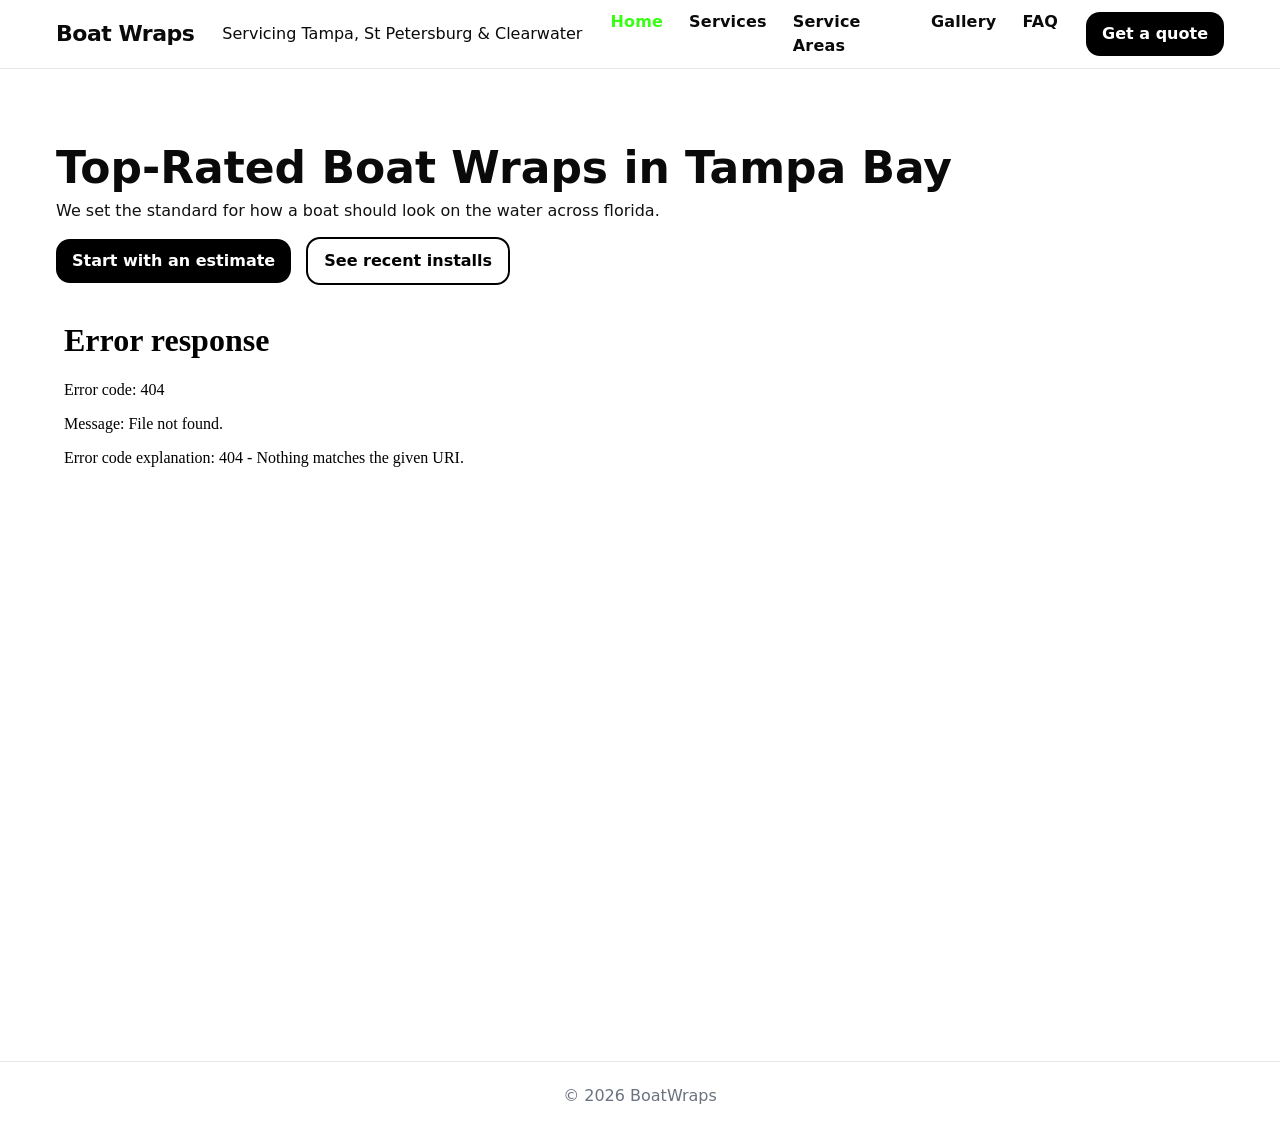
==== commit d741ef52: "Update index.html" ====
--- a/index.html
+++ b/index.html
@@ -3,7 +3,7 @@
 <head>
   <meta charset="UTF-8">
   <meta name="viewport" content="width=device-width, initial-scale=1.0">
-  <title>BoatWraps — Visibility. Redefined.</title>
+  <title>Top-Rated Boat Wraps in Florida</title>
   <link rel="stylesheet" href="styles.css">
   <style>
     #estimateFrame{
@@ -19,11 +19,11 @@
 
 <header class="header">
   <div class="header-inner">
-    <span class="logo" style="font-size:22px;font-weight:900;letter-spacing:-0.5px;">BoatWraps</span>
+    <span class="logo" style="font-size:22px;font-weight:900;letter-spacing:-0.5px;">Boat Wraps</span>Servicing Tampa, St Petersburg & Clearwater
     <nav class="nav">
       <a href="index.html">Home</a>
-      <a href="about.html">About</a>
       <a href="services.html">Services</a>
+      <a href="services.html">Service Areas</a>
       <a href="gallery.html">Gallery</a>
       <a href="faq.html">FAQ</a>
     </nav>
@@ -33,8 +33,8 @@
 
 <main class="section">
   <section class="hero">
-    <h1>Visibility. <em>Redefined.</em></h1>
-    <p class="lead">We don't just make boats seen — we set the standard for how brands command the water.</p>
+    <h1>Top-Rated Boat Wraps in Tampa Bay</h1>
+    <p class="lead">We set the standard for how a boat should look on the water across florida.</p>
     <p>
       <a class="cta" href="contact.html">Start with an estimate</a>
       <a class="cta ghost" href="gallery.html" style="background:transparent;border:2px solid #000;color:#000;margin-left:10px;">See recent installs</a>
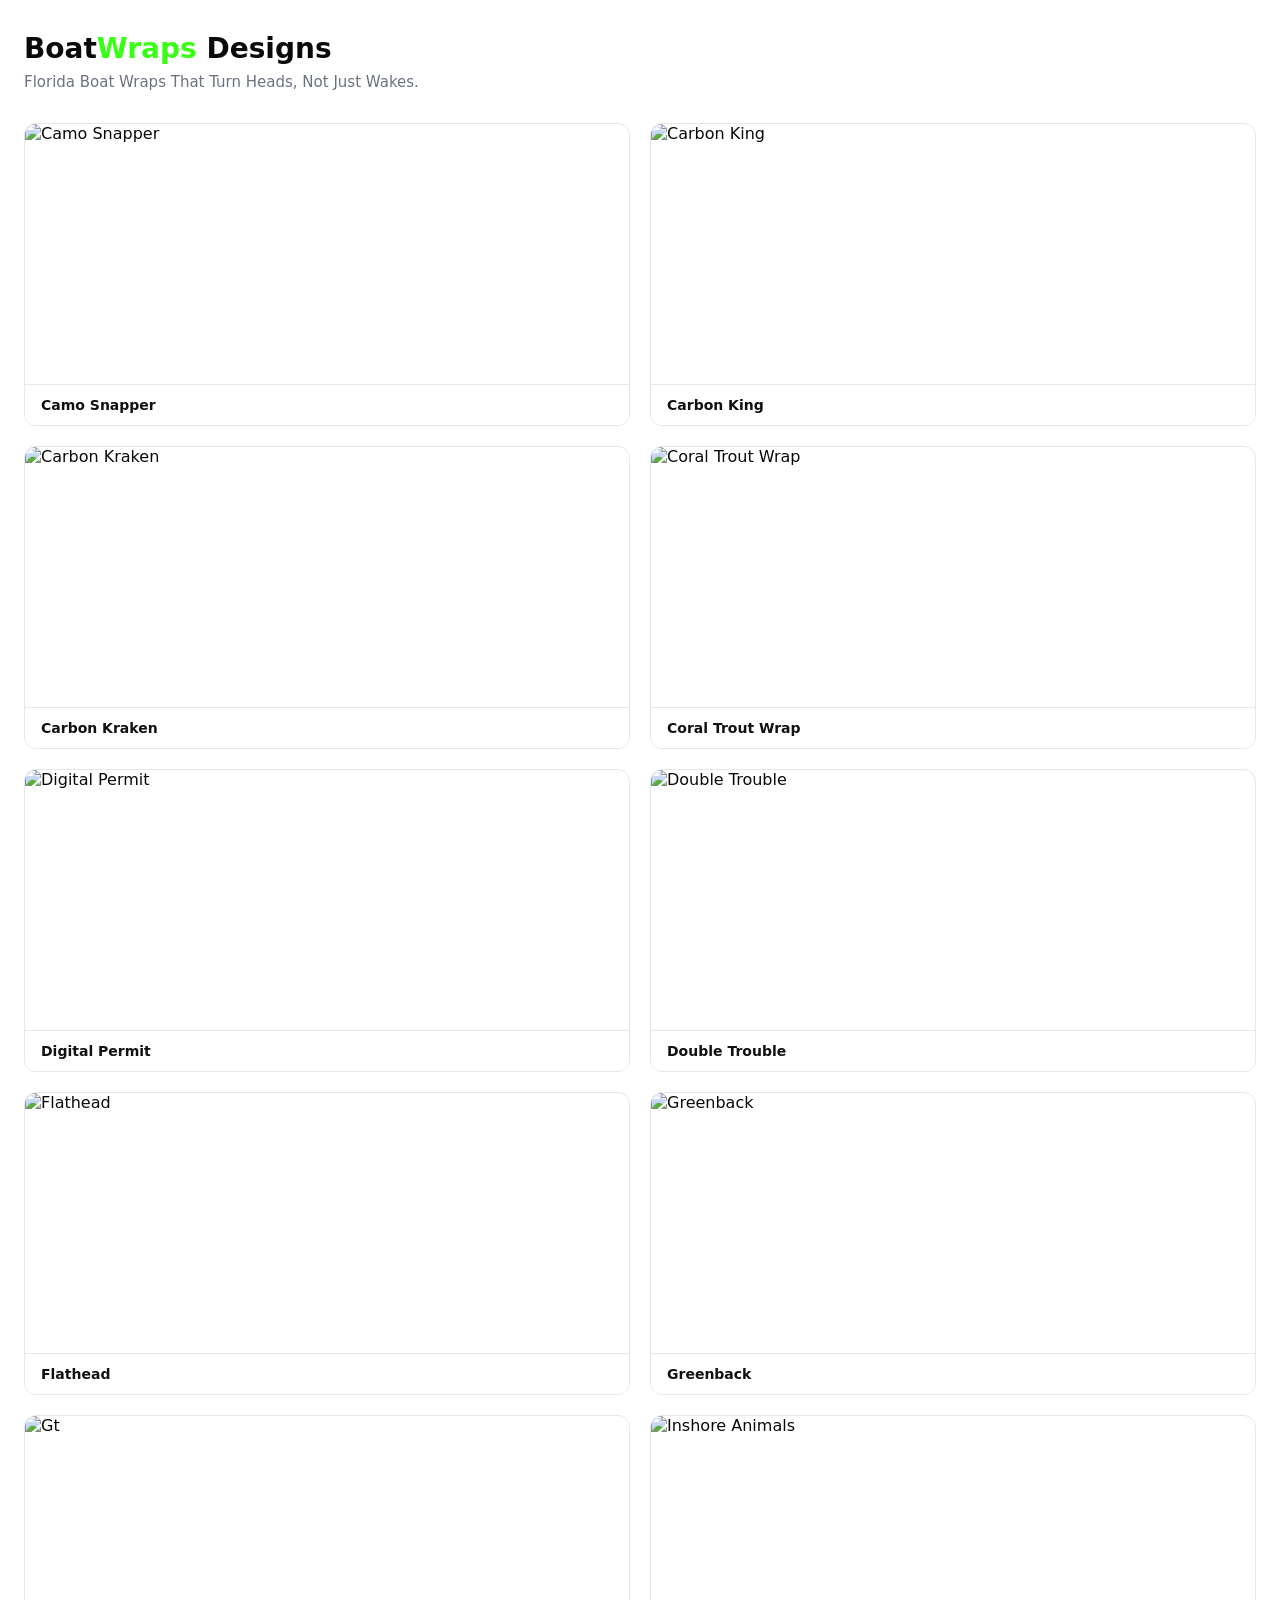
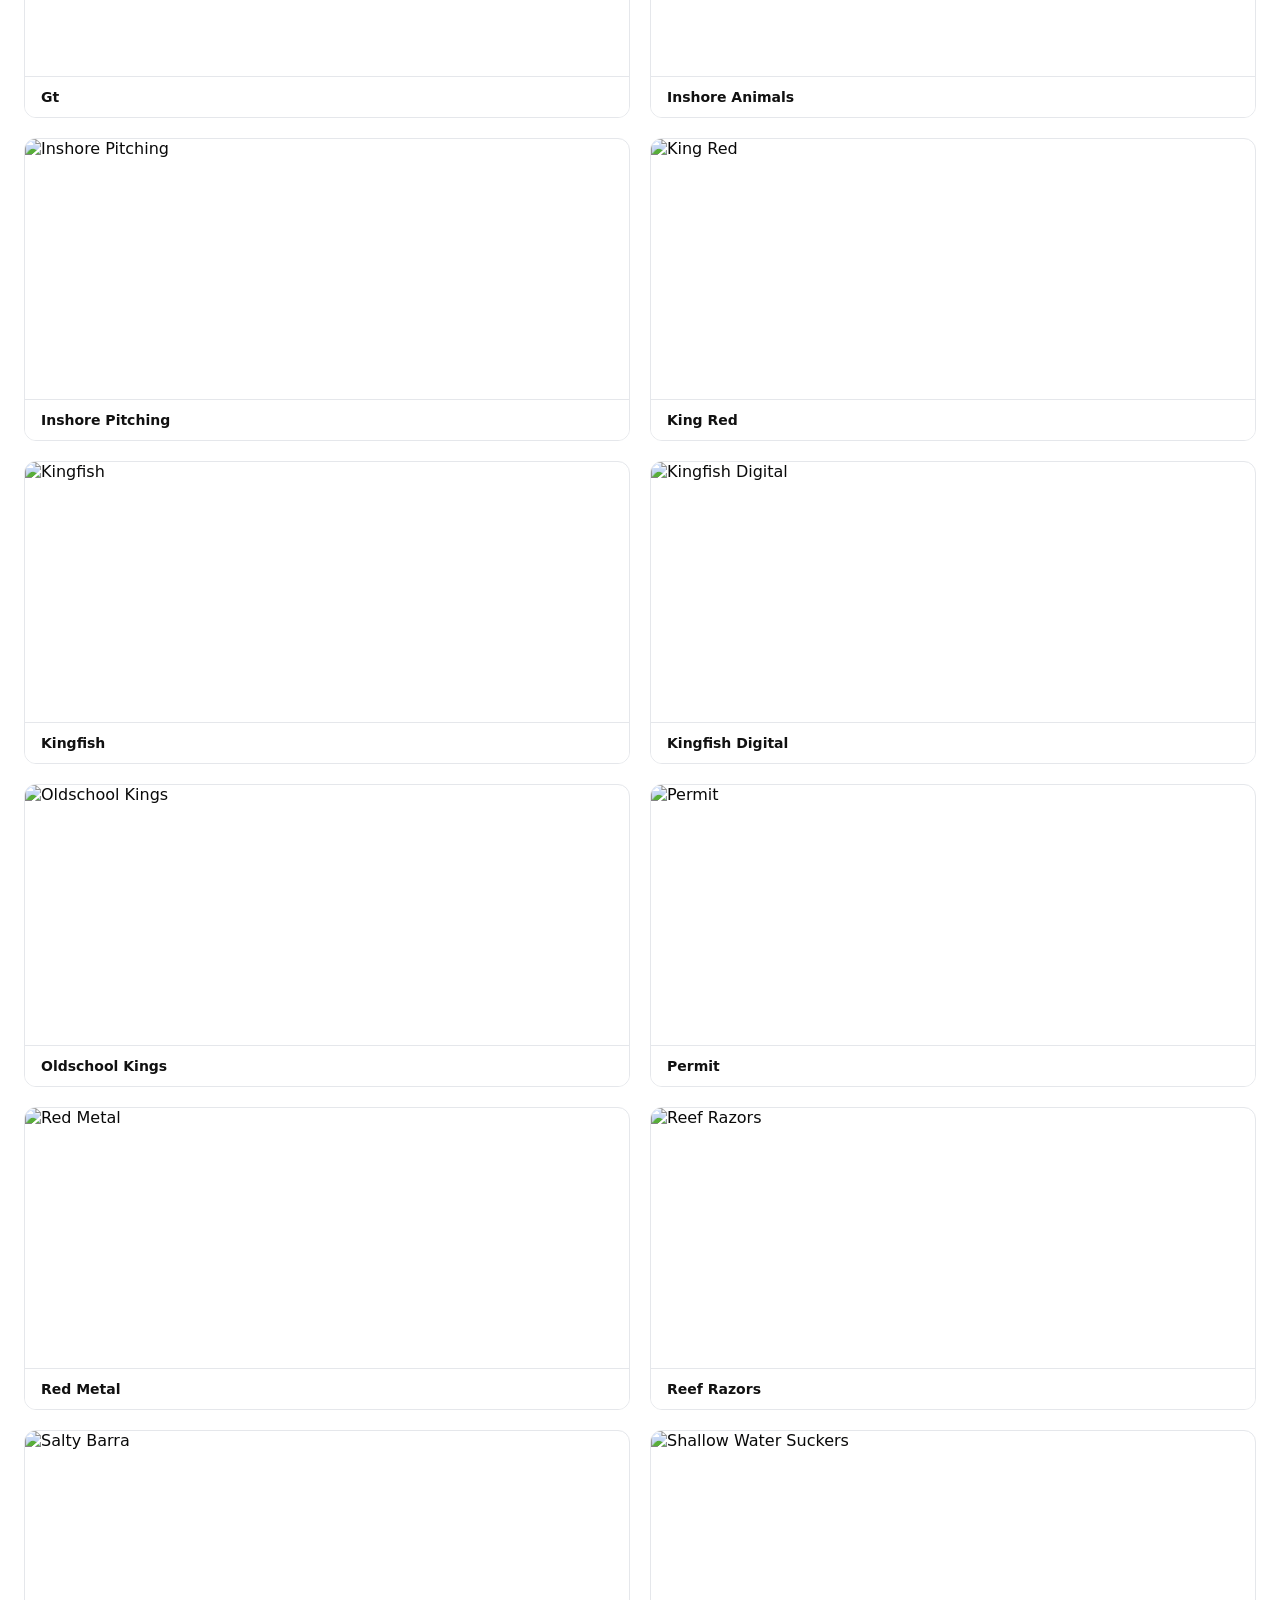
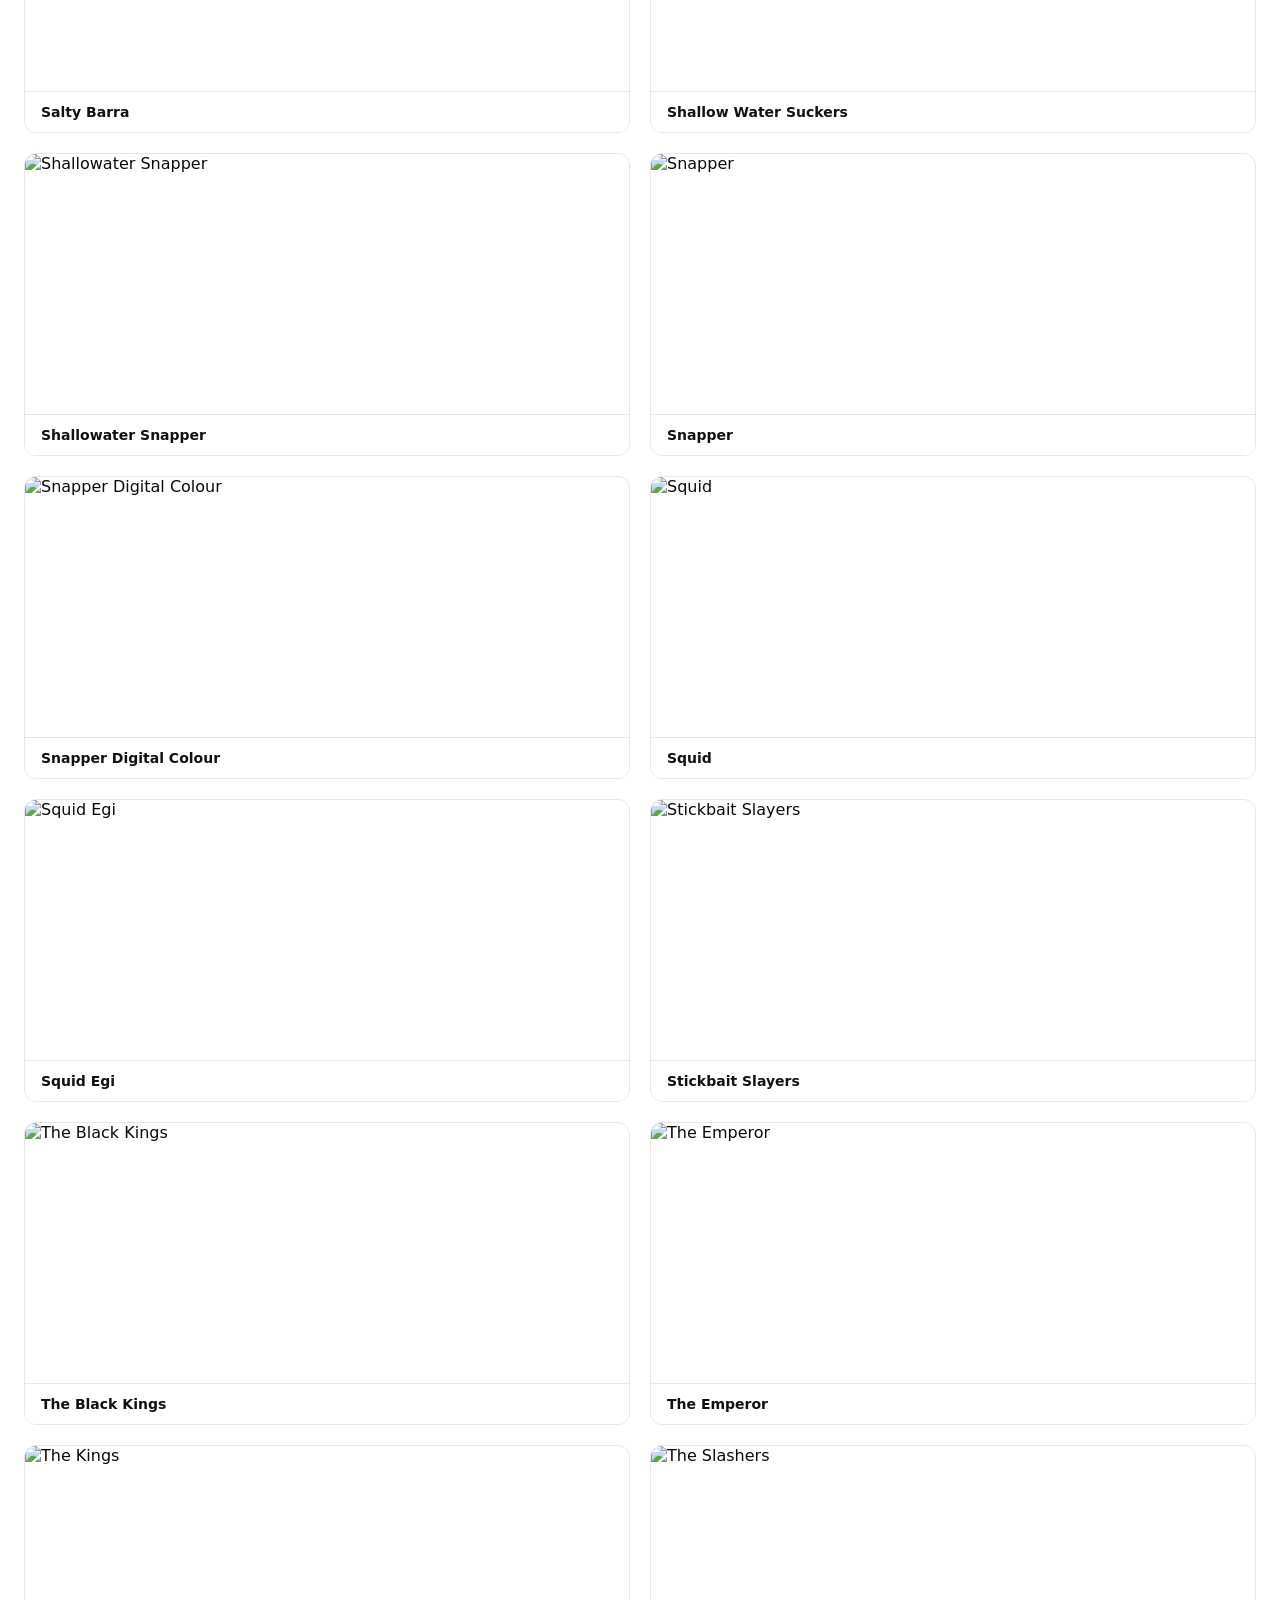
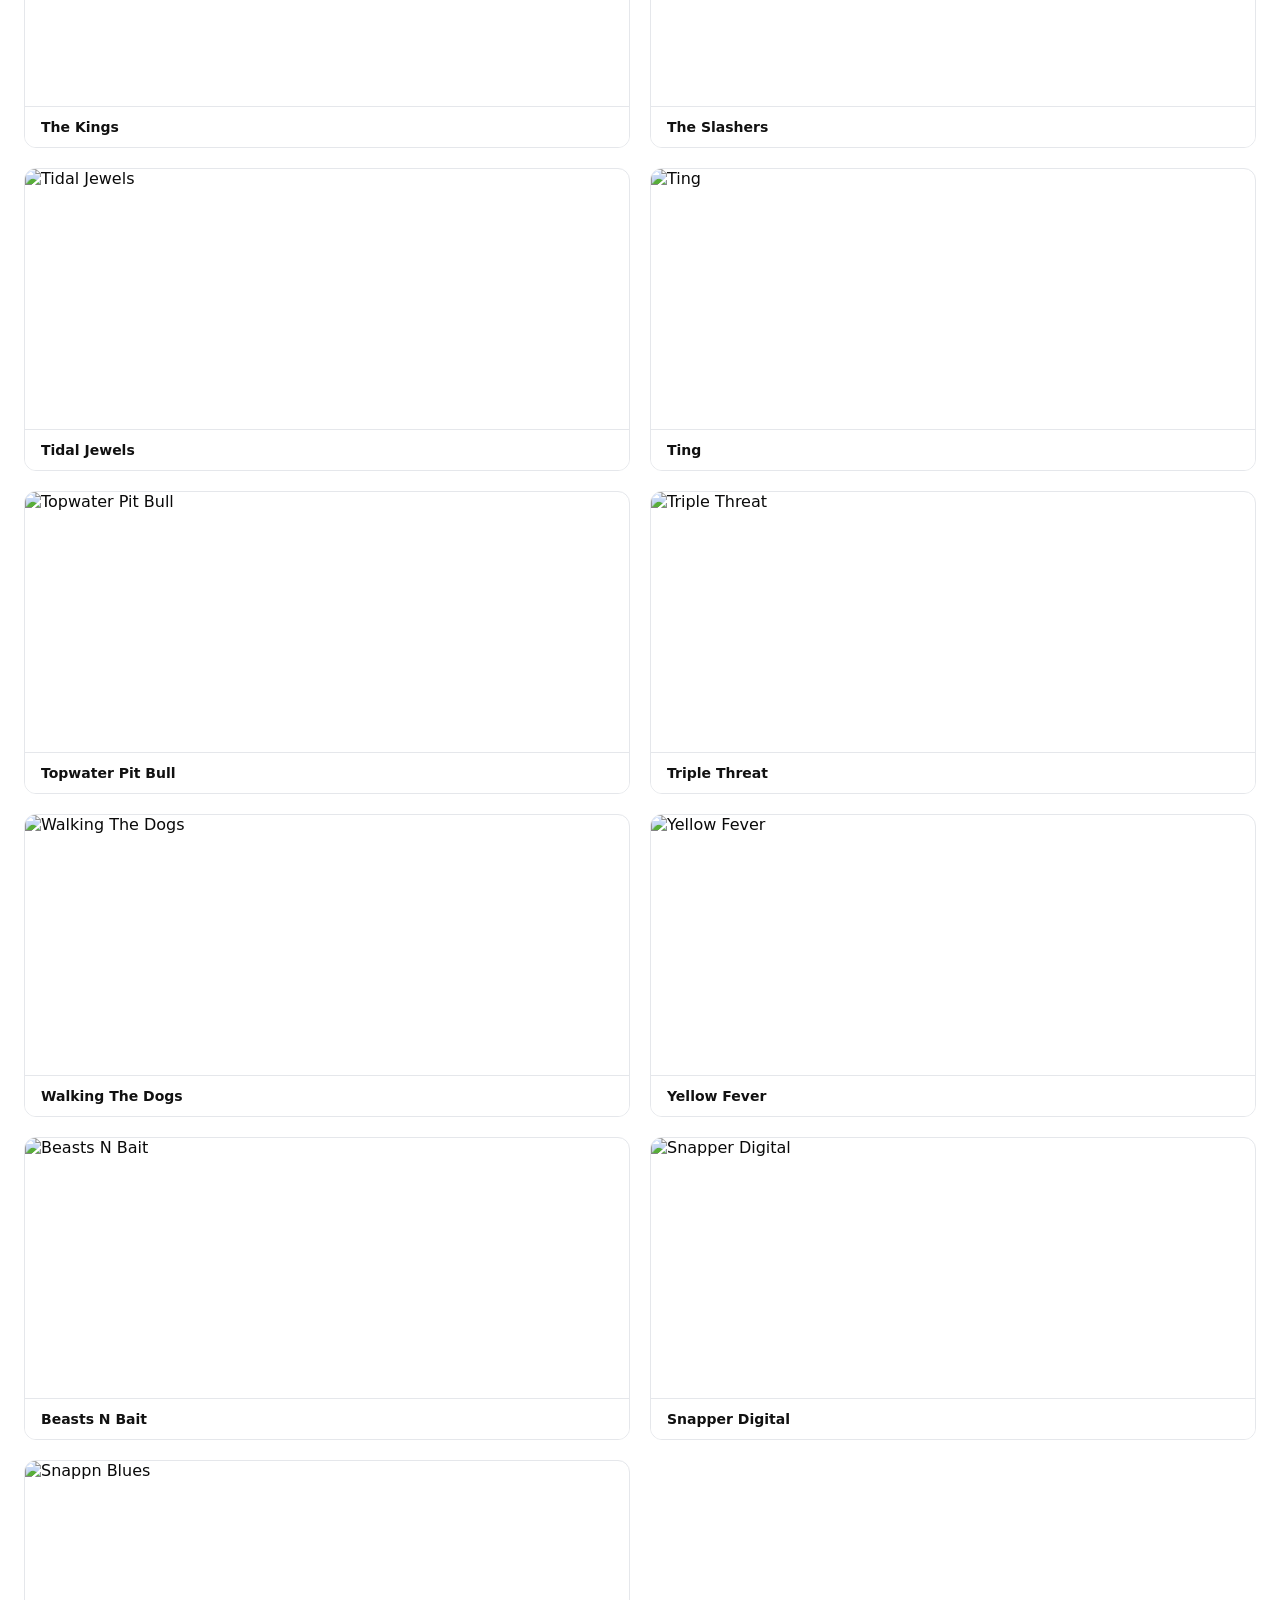
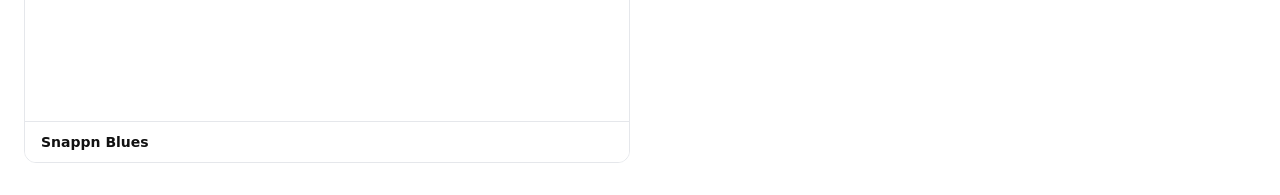
==== commit 98c4684f: "Add files via upload" ====
--- a/index.html
+++ b/index.html
@@ -3,68 +3,200 @@
 <head>
   <meta charset="UTF-8">
   <meta name="viewport" content="width=device-width, initial-scale=1.0">
-  <title>Top-Rated Boat Wraps in Florida</title>
-  <link rel="stylesheet" href="styles.css">
+  <title>Inshore & Reef Designs — BoatWraps</title>
   <style>
-    #estimateFrame{
-      width:100%; height:720px;
-      border:0; display:block; overflow:hidden;
-    }
-    @media (max-width:1200px){ #estimateFrame{ height:760px !important; } }
-    @media (max-width:900px){  #estimateFrame{ height:820px !important; } }
-    @media (max-width:600px){  #estimateFrame{ height:900px !important; } }
+    * { box-sizing: border-box; margin: 0; padding: 0; }
+
+    body {
+      font-family: system-ui, -apple-system, sans-serif;
+      background: #fff;
+      color: #0a0a0a;
+      padding: 32px 24px;
+    }
+
+    h1 { font-size: 28px; font-weight: 900; margin-bottom: 8px; }
+    h1 span { color: #39ff14; }
+
+    p.sub { color: #6b7280; margin-bottom: 32px; font-size: 15px; }
+
+    .gallery {
+      display: grid;
+      grid-template-columns: 1fr 1fr;
+      gap: 20px;
+    }
+
+    @media (max-width: 600px) {
+      .gallery { grid-template-columns: 1fr; }
+    }
+
+    .gallery-item {
+      border: 1px solid #e5e7eb;
+      border-radius: 12px;
+      overflow: hidden;
+      transition: box-shadow 0.15s ease, transform 0.15s ease;
+    }
+
+    .gallery-item:hover {
+      box-shadow: 0 8px 24px rgba(0,0,0,0.1);
+      transform: translateY(-2px);
+    }
+
+    .gallery-item img {
+      width: 100%;
+      height: 260px;
+      object-fit: cover;
+      display: block;
+      cursor: pointer;
+    }
+
+    @media (max-width: 600px) {
+      .gallery-item img { height: 220px; }
+    }
+
+    .caption {
+      padding: 12px 16px;
+      font-size: 14px;
+      font-weight: 600;
+      color: #111;
+      border-top: 1px solid #e5e7eb;
+      background: #fff;
+    }
+
+    .lightbox {
+      position: fixed;
+      inset: 0;
+      background: rgba(0,0,0,0.88);
+      display: flex;
+      align-items: center;
+      justify-content: center;
+      opacity: 0;
+      pointer-events: none;
+      transition: opacity 0.2s ease;
+      z-index: 999;
+      padding: 24px;
+    }
+
+    .lightbox.open { opacity: 1; pointer-events: auto; }
+
+    .lightbox img {
+      max-width: min(96vw, 1200px);
+      max-height: 88vh;
+      border-radius: 12px;
+      display: block;
+    }
+
+    .lb-close {
+      position: absolute;
+      top: 16px; right: 18px;
+      background: #000; color: #fff;
+      border: none; border-radius: 10px;
+      padding: 8px 14px; font-size: 26px;
+      line-height: 1; cursor: pointer;
+    }
+
+    .lb-close:hover { background: #39ff14; color: #000; }
   </style>
 </head>
 <body>
 
-<header class="header">
-  <div class="header-inner">
-    <span class="logo" style="font-size:22px;font-weight:900;letter-spacing:-0.5px;">Boat Wraps</span>Servicing Tampa, St Petersburg & Clearwater
-    <nav class="nav">
-      <a href="index.html">Home</a>
-      <a href="services.html">Services</a>
-      <a href="services.html">Service Areas</a>
-      <a href="gallery.html">Gallery</a>
-      <a href="faq.html">FAQ</a>
-    </nav>
-    <a class="cta" href="contact.html">Get a quote</a>
+  <h1>Boat<span>Wraps</span> Designs</h1>
+  <p class="sub">Florida Boat Wraps That Turn Heads, Not Just Wakes.</p>
+
+  <div class="gallery" id="gallery"></div>
+
+  <div class="lightbox" id="lightbox">
+    <button class="lb-close" id="lbClose">&times;</button>
+    <img id="lbImg" src="" alt="">
   </div>
-</header>
-
-<main class="section">
-  <section class="hero">
-    <h1>Top-Rated Boat Wraps in Tampa Bay</h1>
-    <p class="lead">We set the standard for how a boat should look on the water across florida.</p>
-    <p>
-      <a class="cta" href="contact.html">Start with an estimate</a>
-      <a class="cta ghost" href="gallery.html" style="background:transparent;border:2px solid #000;color:#000;margin-left:10px;">See recent installs</a>
-    </p>
-  </section>
-
-  <section class="estimate-wrap">
-    <iframe id="estimateFrame" src="boatwraps_price_slider_estimate.html" scrolling="no"></iframe>
-  </section>
-</main>
-
-<footer class="footer">
-  © <script>document.write(new Date().getFullYear())</script> BoatWraps
-</footer>
-
-<script>
-(function () {
-  var path = (location.pathname.split('/').pop() || 'index.html')
-    .split('?')[0].split('#')[0].toLowerCase();
-  document.querySelectorAll('.nav a').forEach(function (a) {
-    var href = (a.getAttribute('href') || '').split('?')[0].split('#')[0].toLowerCase();
-    if (href === path || (path === '' && href === 'index.html')) {
-      a.classList.add('active');
-    }
-  });
-  if (path === 'contact.html') {
-    var cta = document.querySelector('.cta');
-    if (cta) cta.classList.add('active');
-  }
-})();
-</script>
+
+  <script>
+    const images = [
+      "camo-snapper-boat-wrap.png",
+      "carbon-king-boatwraps.png",
+      "carbon-kraken-boat-wrap.png",
+      "coral-trout-wrap-1.png",
+      "digital-permit-boatwraps.png",
+      "double-trouble-boatwrap.png",
+      "flathead-boatwraps.png",
+      "greenback-boatwraps.png",
+      "gt-boatwraps.png",
+      "inshore-animals-boat-wrap.png",
+      "inshore-pitching-boatwraps.png",
+      "king-red-boatwrap.png",
+      "kingfish-boatwraps.png",
+      "kingfish-digital-boatwraps.png",
+      "oldschool-kings-boatwrap.png",
+      "permit-boatwraps.png",
+      "red-metal.png",
+      "reef-razors-boatwraps.png",
+      "salty-barra-boatwraps.png",
+      "shallow-water-suckers-boat-wrap.png",
+      "shallowater-snapper-boatwraps.png",
+      "snapper-boatwraps.png",
+      "snapper-digital-colour-boatwraps.png",
+      "squid-boatwraps.png",
+      "squid-egi-boatwraps.png",
+      "stickbait-slayers-boatwrap.png",
+      "the-black-kings-boatwraps.png",
+      "the-emperor-boat-wrap.png",
+      "the-kings-boatwraps.png",
+      "the-slashers-boatwrap.png",
+      "tidal-jewels-boatwraps.png",
+      "ting.png",
+      "topwater-pit-bull-boat-wrap.png",
+      "triple-threat-boatwraps.png",
+      "walking-the-dogs-boatwraps.png",
+      "yellow-fever-1.png",
+      "beasts-n-bait-boat-wrap.jpg",
+      "snapper-digital-boatwraps-.jpg",
+      "snappn-blues-boat-wrap.jpg",
+    ];
+
+    function fileToTitle(filename) {
+      return filename
+        .replace(/\.[^/.]+$/, '')
+        .replace(/[-_]+/g, ' ')
+        .replace(/\b(boatwraps?|boatwrap|boat wrap)\b/gi, '')
+        .replace(/\s*\d+\s*$/, '')
+        .replace(/\s{2,}/g, ' ')
+        .trim()
+        .replace(/\b\w/g, c => c.toUpperCase());
+    }
+
+    const gallery = document.getElementById('gallery');
+
+    images.forEach(function(filename) {
+      const item = document.createElement('div');
+      item.className = 'gallery-item';
+
+      const img = document.createElement('img');
+      img.src = filename;
+      img.alt = fileToTitle(filename);
+      img.loading = 'lazy';
+      img.addEventListener('click', function() { openLightbox(filename); });
+
+      const caption = document.createElement('div');
+      caption.className = 'caption';
+      caption.textContent = fileToTitle(filename);
+
+      item.appendChild(img);
+      item.appendChild(caption);
+      gallery.appendChild(item);
+    });
+
+    const lb      = document.getElementById('lightbox');
+    const lbImg   = document.getElementById('lbImg');
+    const lbClose = document.getElementById('lbClose');
+
+    function openLightbox(src) {
+      lbImg.src = src;
+      lb.classList.add('open');
+    }
+
+    lbClose.addEventListener('click', function() { lb.classList.remove('open'); });
+    lb.addEventListener('click', function(e) { if (e.target === lb) lb.classList.remove('open'); });
+    document.addEventListener('keydown', function(e) { if (e.key === 'Escape') lb.classList.remove('open'); });
+  </script>
+
 </body>
 </html>
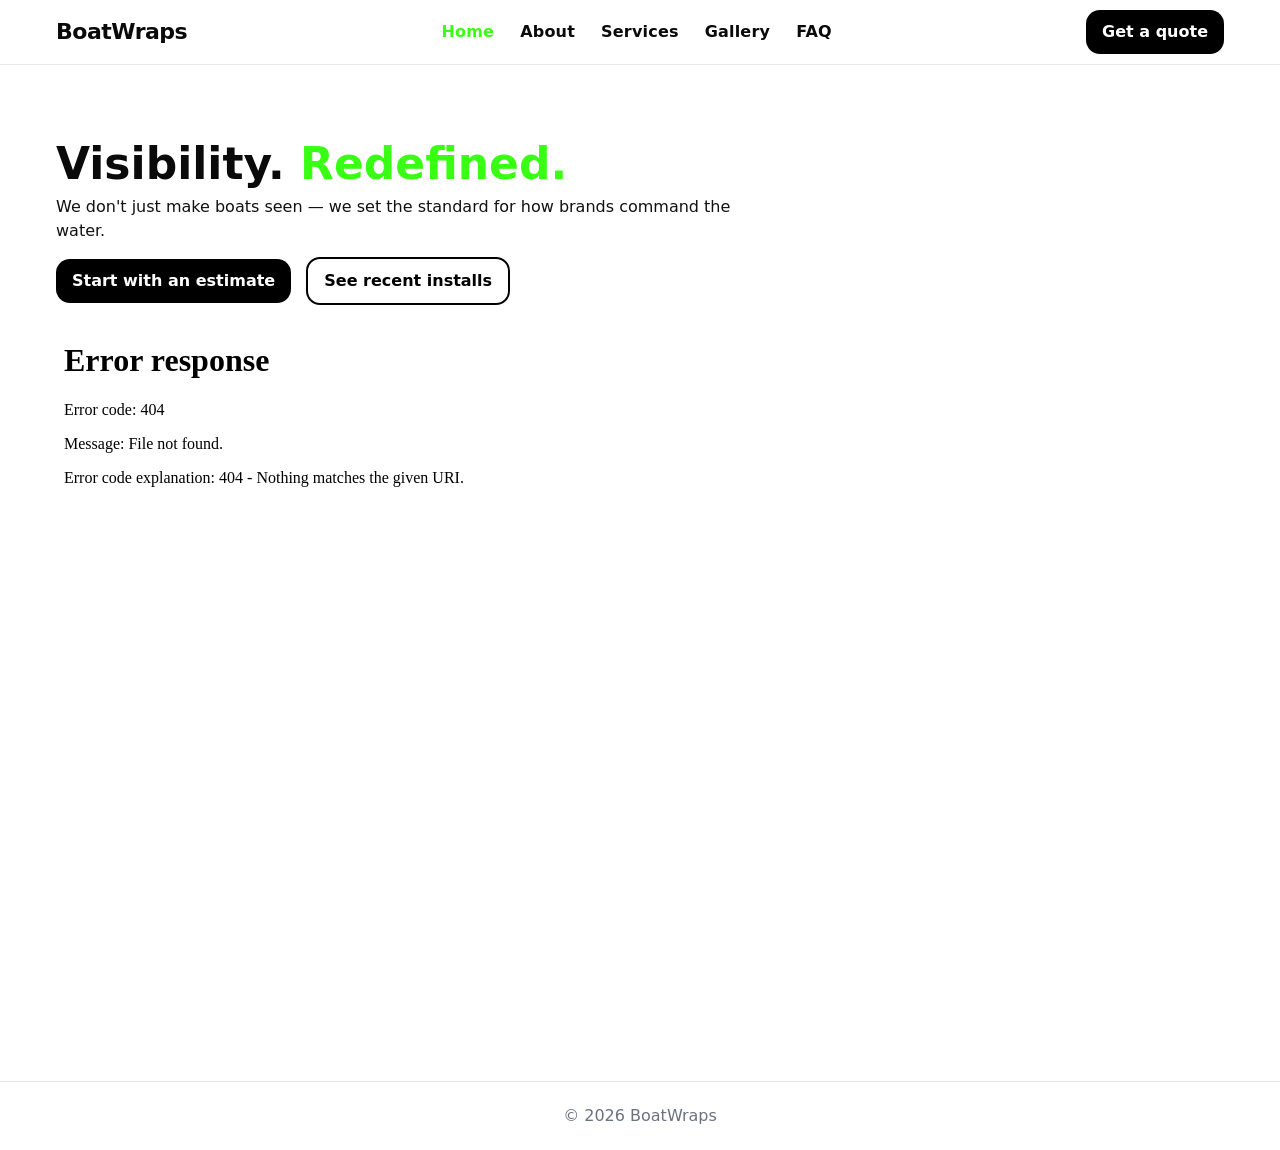
==== commit 52ccdde3: "Add files via upload" ====
--- a/index.html
+++ b/index.html
@@ -3,200 +3,68 @@
 <head>
   <meta charset="UTF-8">
   <meta name="viewport" content="width=device-width, initial-scale=1.0">
-  <title>Inshore & Reef Designs — BoatWraps</title>
+  <title>BoatWraps — Visibility. Redefined.</title>
+  <link rel="stylesheet" href="styles.css">
   <style>
-    * { box-sizing: border-box; margin: 0; padding: 0; }
-
-    body {
-      font-family: system-ui, -apple-system, sans-serif;
-      background: #fff;
-      color: #0a0a0a;
-      padding: 32px 24px;
+    #estimateFrame{
+      width:100%; height:720px;
+      border:0; display:block; overflow:hidden;
     }
-
-    h1 { font-size: 28px; font-weight: 900; margin-bottom: 8px; }
-    h1 span { color: #39ff14; }
-
-    p.sub { color: #6b7280; margin-bottom: 32px; font-size: 15px; }
-
-    .gallery {
-      display: grid;
-      grid-template-columns: 1fr 1fr;
-      gap: 20px;
-    }
-
-    @media (max-width: 600px) {
-      .gallery { grid-template-columns: 1fr; }
-    }
-
-    .gallery-item {
-      border: 1px solid #e5e7eb;
-      border-radius: 12px;
-      overflow: hidden;
-      transition: box-shadow 0.15s ease, transform 0.15s ease;
-    }
-
-    .gallery-item:hover {
-      box-shadow: 0 8px 24px rgba(0,0,0,0.1);
-      transform: translateY(-2px);
-    }
-
-    .gallery-item img {
-      width: 100%;
-      height: 260px;
-      object-fit: cover;
-      display: block;
-      cursor: pointer;
-    }
-
-    @media (max-width: 600px) {
-      .gallery-item img { height: 220px; }
-    }
-
-    .caption {
-      padding: 12px 16px;
-      font-size: 14px;
-      font-weight: 600;
-      color: #111;
-      border-top: 1px solid #e5e7eb;
-      background: #fff;
-    }
-
-    .lightbox {
-      position: fixed;
-      inset: 0;
-      background: rgba(0,0,0,0.88);
-      display: flex;
-      align-items: center;
-      justify-content: center;
-      opacity: 0;
-      pointer-events: none;
-      transition: opacity 0.2s ease;
-      z-index: 999;
-      padding: 24px;
-    }
-
-    .lightbox.open { opacity: 1; pointer-events: auto; }
-
-    .lightbox img {
-      max-width: min(96vw, 1200px);
-      max-height: 88vh;
-      border-radius: 12px;
-      display: block;
-    }
-
-    .lb-close {
-      position: absolute;
-      top: 16px; right: 18px;
-      background: #000; color: #fff;
-      border: none; border-radius: 10px;
-      padding: 8px 14px; font-size: 26px;
-      line-height: 1; cursor: pointer;
-    }
-
-    .lb-close:hover { background: #39ff14; color: #000; }
+    @media (max-width:1200px){ #estimateFrame{ height:760px !important; } }
+    @media (max-width:900px){  #estimateFrame{ height:820px !important; } }
+    @media (max-width:600px){  #estimateFrame{ height:900px !important; } }
   </style>
 </head>
 <body>
 
-  <h1>Boat<span>Wraps</span> Designs</h1>
-  <p class="sub">Florida Boat Wraps That Turn Heads, Not Just Wakes.</p>
+<header class="header">
+  <div class="header-inner">
+    <span class="logo" style="font-size:22px;font-weight:900;letter-spacing:-0.5px;">BoatWraps</span>
+    <nav class="nav">
+      <a href="index.html">Home</a>
+      <a href="about.html">About</a>
+      <a href="services.html">Services</a>
+      <a href="gallery.html">Gallery</a>
+      <a href="faq.html">FAQ</a>
+    </nav>
+    <a class="cta" href="contact.html">Get a quote</a>
+  </div>
+</header>
 
-  <div class="gallery" id="gallery"></div>
+<main class="section">
+  <section class="hero">
+    <h1>Visibility. <em>Redefined.</em></h1>
+    <p class="lead">We don't just make boats seen — we set the standard for how brands command the water.</p>
+    <p>
+      <a class="cta" href="contact.html">Start with an estimate</a>
+      <a class="cta ghost" href="gallery.html" style="background:transparent;border:2px solid #000;color:#000;margin-left:10px;">See recent installs</a>
+    </p>
+  </section>
 
-  <div class="lightbox" id="lightbox">
-    <button class="lb-close" id="lbClose">&times;</button>
-    <img id="lbImg" src="" alt="">
-  </div>
+  <section class="estimate-wrap">
+    <iframe id="estimateFrame" src="boatwraps_price_slider_estimate.html" scrolling="no"></iframe>
+  </section>
+</main>
 
-  <script>
-    const images = [
-      "camo-snapper-boat-wrap.png",
-      "carbon-king-boatwraps.png",
-      "carbon-kraken-boat-wrap.png",
-      "coral-trout-wrap-1.png",
-      "digital-permit-boatwraps.png",
-      "double-trouble-boatwrap.png",
-      "flathead-boatwraps.png",
-      "greenback-boatwraps.png",
-      "gt-boatwraps.png",
-      "inshore-animals-boat-wrap.png",
-      "inshore-pitching-boatwraps.png",
-      "king-red-boatwrap.png",
-      "kingfish-boatwraps.png",
-      "kingfish-digital-boatwraps.png",
-      "oldschool-kings-boatwrap.png",
-      "permit-boatwraps.png",
-      "red-metal.png",
-      "reef-razors-boatwraps.png",
-      "salty-barra-boatwraps.png",
-      "shallow-water-suckers-boat-wrap.png",
-      "shallowater-snapper-boatwraps.png",
-      "snapper-boatwraps.png",
-      "snapper-digital-colour-boatwraps.png",
-      "squid-boatwraps.png",
-      "squid-egi-boatwraps.png",
-      "stickbait-slayers-boatwrap.png",
-      "the-black-kings-boatwraps.png",
-      "the-emperor-boat-wrap.png",
-      "the-kings-boatwraps.png",
-      "the-slashers-boatwrap.png",
-      "tidal-jewels-boatwraps.png",
-      "ting.png",
-      "topwater-pit-bull-boat-wrap.png",
-      "triple-threat-boatwraps.png",
-      "walking-the-dogs-boatwraps.png",
-      "yellow-fever-1.png",
-      "beasts-n-bait-boat-wrap.jpg",
-      "snapper-digital-boatwraps-.jpg",
-      "snappn-blues-boat-wrap.jpg",
-    ];
+<footer class="footer">
+  © <script>document.write(new Date().getFullYear())</script> BoatWraps
+</footer>
 
-    function fileToTitle(filename) {
-      return filename
-        .replace(/\.[^/.]+$/, '')
-        .replace(/[-_]+/g, ' ')
-        .replace(/\b(boatwraps?|boatwrap|boat wrap)\b/gi, '')
-        .replace(/\s*\d+\s*$/, '')
-        .replace(/\s{2,}/g, ' ')
-        .trim()
-        .replace(/\b\w/g, c => c.toUpperCase());
+<script>
+(function () {
+  var path = (location.pathname.split('/').pop() || 'index.html')
+    .split('?')[0].split('#')[0].toLowerCase();
+  document.querySelectorAll('.nav a').forEach(function (a) {
+    var href = (a.getAttribute('href') || '').split('?')[0].split('#')[0].toLowerCase();
+    if (href === path || (path === '' && href === 'index.html')) {
+      a.classList.add('active');
     }
-
-    const gallery = document.getElementById('gallery');
-
-    images.forEach(function(filename) {
-      const item = document.createElement('div');
-      item.className = 'gallery-item';
-
-      const img = document.createElement('img');
-      img.src = filename;
-      img.alt = fileToTitle(filename);
-      img.loading = 'lazy';
-      img.addEventListener('click', function() { openLightbox(filename); });
-
-      const caption = document.createElement('div');
-      caption.className = 'caption';
-      caption.textContent = fileToTitle(filename);
-
-      item.appendChild(img);
-      item.appendChild(caption);
-      gallery.appendChild(item);
-    });
-
-    const lb      = document.getElementById('lightbox');
-    const lbImg   = document.getElementById('lbImg');
-    const lbClose = document.getElementById('lbClose');
-
-    function openLightbox(src) {
-      lbImg.src = src;
-      lb.classList.add('open');
-    }
-
-    lbClose.addEventListener('click', function() { lb.classList.remove('open'); });
-    lb.addEventListener('click', function(e) { if (e.target === lb) lb.classList.remove('open'); });
-    document.addEventListener('keydown', function(e) { if (e.key === 'Escape') lb.classList.remove('open'); });
-  </script>
-
+  });
+  if (path === 'contact.html') {
+    var cta = document.querySelector('.cta');
+    if (cta) cta.classList.add('active');
+  }
+})();
+</script>
 </body>
 </html>
--- a/styles.css
+++ b/styles.css
@@ -0,0 +1,179 @@
+:root{
+  --brand-green:#39ff14;
+  --ink:#0a0a0a;
+  --muted:#6b7280;
+  --bg:#ffffff;
+  --border:#e5e7eb;
+  --green-filter:brightness(0) saturate(100%) invert(71%) sepia(98%) saturate(694%) hue-rotate(66deg) brightness(109%) contrast(105%);
+}
+*{box-sizing:border-box}
+html,body{margin:0;padding:0;background:var(--bg);color:var(--ink);font:16px/1.5 system-ui,-apple-system,Segoe UI,Roboto,Inter,Arial,sans-serif;overflow-x:hidden}
+img{max-width:100%;height:auto;display:block}
+
+.header{position:sticky;top:0;z-index:50;background:#fff;border-bottom:1px solid var(--border)}
+.header-inner{max-width:1200px;margin:0 auto;display:flex;align-items:center;gap:28px;padding:10px 16px}
+.logo{height:34px;width:auto}
+
+.nav{display:flex;justify-content:center;gap:26px;flex:1}
+.nav a{position:relative;color:var(--ink);text-decoration:none;font-weight:800;letter-spacing:.2px;transition:color .2s ease;}
+.nav a:hover{color:var(--brand-green)}
+.nav a.active{color:var(--brand-green)}
+
+.cta{display:inline-flex;align-items:center;justify-content:center;padding:10px 16px;border-radius:14px;background:#000;color:#fff;text-decoration:none;font-weight:900;transition:background .2s ease,color .2s ease,box-shadow .2s ease}
+.header .cta:hover,.header .cta.active{background:var(--brand-green);color:#000;box-shadow:0 6px 20px rgba(57,255,20,.3)}
+
+.section{max-width:1200px;margin:28px auto;padding:0 16px}
+.lead{color:#111;max-width:70ch}
+
+.hero{padding:48px 0}
+.hero h1{font-size:clamp(28px,5.5vw,44px);line-height:1.05;margin:0 0 8px;font-weight:700}
+.hero h1 em{font-style:normal;color:var(--brand-green)}
+.hero p{margin:0 0 14px}
+
+.grid{display:grid;grid-template-columns:1fr;gap:12px}
+.input{padding:12px 14px;border:1px solid var(--border);border-radius:12px;font:inherit}
+.input:focus{outline:none;border-color:var(--brand-green);box-shadow:0 0 0 4px rgba(57,255,20,.2)}
+
+#estimateFrame{width:100%;border:0;overflow:hidden;display:block;min-height:560px}
+
+.footer{border-top:1px solid var(--border);padding:22px 16px;text-align:center;color:var(--muted);margin-top:40px}
+
+/* Gallery */
+.gallery{display:grid;grid-template-columns:repeat(auto-fill,minmax(220px,1fr));gap:14px}
+.gl-thumb{border-radius:12px;border:1px solid var(--border);transition:transform .15s ease, box-shadow .15s ease}
+.gl-thumb:hover{transform:translateY(-2px);box-shadow:0 8px 22px rgba(0,0,0,.08)}
+
+/* Lightbox */
+.lightbox{position:fixed;inset:0;background:rgba(0,0,0,.85);display:flex;align-items:center;justify-content:center;opacity:0;pointer-events:none;transition:.2s ease;padding:24px;z-index:80}
+.lightbox.open{opacity:1;pointer-events:auto}
+.lightbox img{max-width:min(96vw,1400px);max-height:86vh;border-radius:14px}
+.lb-close{position:absolute;top:16px;right:18px;background:#000;color:#fff;border:0;border-radius:10px;padding:8px 12px;font-size:28px;line-height:1;cursor:pointer}
+.lb-close:hover{background:var(--brand-green);color:#000}
+
+/* Phone styling */
+.phone-link{color:var(--brand-green);font-weight:800;text-decoration:none}
+.phone-link:hover{text-decoration:underline}
+
+/* Fixed Social buttons */
+.social-fixed{position:fixed;right:14px;top:50%;transform:translateY(-50%);display:flex;flex-direction:column;gap:10px;z-index:70}
+.social-fixed a{--size:46px;width:var(--size);height:var(--size);border-radius:12px;background:#000;color:#fff;display:flex;align-items:center;padding:6px 10px;gap:10px;text-decoration:none;overflow:hidden;box-shadow:0 4px 14px rgba(0,0,0,.25);transition:width .18s ease, box-shadow .18s ease}
+.social-fixed a:hover{width:170px;box-shadow:0 10px 24px rgba(57,255,20,.28)}
+.social-fixed img.icon{width:26px;height:26px;display:block;filter:brightness(0) invert(1)}
+.social-fixed .label{white-space:nowrap;font-weight:800;letter-spacing:.2px;color:#fff}
+.social-fixed a:hover .label{color:var(--brand-green)}
+.social-fixed a:hover img.icon{filter:var(--green-filter)}
+
+@media (max-width:820px){
+  .social-fixed{right:10px;bottom:18px;top:auto;transform:none}
+  .social-fixed a{--size:44px}
+  .social-fixed a:hover{width:150px}
+  .nav{gap:18px}
+  .hero h1{font-size:clamp(26px,6.5vw,38px)}
+}
+
+.hero { padding-bottom: 0 !important; margin-bottom: 0 !important; }
+.hero p:last-child { margin-bottom: 0 !important; }
+.estimate-wrap { margin-top: 12px !important; padding-top: 0 !important; }
+.hero{
+  min-height: auto !important;
+  height: auto !important;
+  padding-bottom: 16px !important;
+  margin-bottom: 0 !important;
+  display: block !important;
+}
+.estimate-wrap{
+  margin-top: 0 !important;
+  padding-top: 0 !important;
+}
+
+/* FAQ Accordion */
+.faq-item {
+  border-bottom: 1px solid #e5e7eb;
+  padding: 12px 0;
+}
+.faq-question {
+  width: 100%;
+  background: none;
+  border: none;
+  padding: 14px 0;
+  font-size: 1.05rem;
+  font-weight: 600;
+  text-align: left;
+  cursor: pointer;
+  color: #111;
+  transition: color 0.2s ease;
+}
+.faq-question:hover { color: #10ff6a; }
+.faq-question.active { color: #10ff6a; }
+.faq-answer {
+  max-height: 0;
+  overflow: hidden;
+  transition: max-height 0.3s ease;
+}
+.faq-answer p {
+  margin: 0 0 14px;
+  color: #444;
+}
+
+/* Lightbox */
+.lightbox {
+  position: fixed;
+  inset: 0;
+  background: rgba(0,0,0,0.85);
+  display: flex;
+  align-items: center;
+  justify-content: center;
+  opacity: 0;
+  pointer-events: none;
+  transition: opacity 0.25s ease;
+  z-index: 9999;
+}
+.lightbox img {
+  max-width: 92%;
+  max-height: 92%;
+  border-radius: 12px;
+  box-shadow: 0 20px 60px rgba(0,0,0,.4);
+}
+.lightbox.active {
+  opacity: 1;
+  pointer-events: auto;
+}
+.services img { cursor: pointer; }
+
+/* Mobile header fix */
+@media (max-width: 760px){
+  .header-inner{
+    display:grid !important;
+    grid-template-columns: 1fr auto;
+    grid-template-areas:
+      "logo cta"
+      "nav  nav";
+    align-items:center;
+    gap:10px 12px;
+  }
+  .header-inner .logo{
+    grid-area: logo;
+    max-width: 190px;
+    height:auto;
+  }
+  .header-inner .cta{
+    grid-area: cta;
+    white-space: nowrap;
+    padding: 10px 14px;
+    font-size: 14px;
+    border-radius: 999px;
+  }
+  .header-inner .nav{
+    grid-area: nav;
+    width:100%;
+    display:flex;
+    flex-wrap: wrap;
+    gap: 10px 14px;
+    justify-content: center;
+    padding-bottom: 6px;
+  }
+  .header-inner .nav a{
+    padding: 6px 8px;
+    font-size: 14px;
+  }
+}
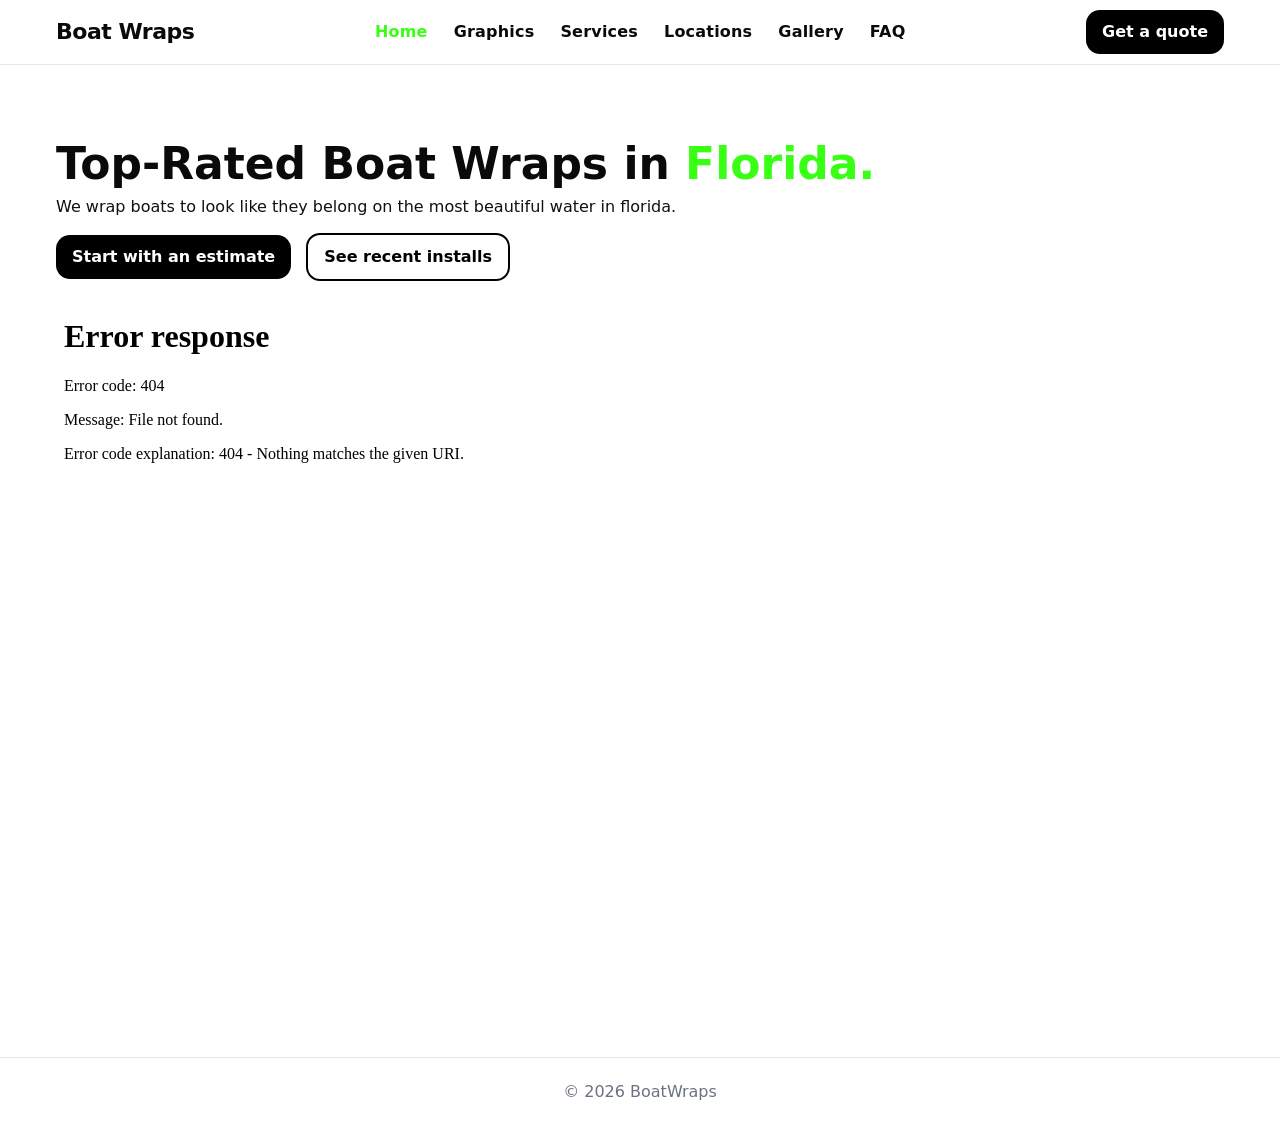
==== commit 060971c3: "Update index.html" ====
--- a/index.html
+++ b/index.html
@@ -3,7 +3,7 @@
 <head>
   <meta charset="UTF-8">
   <meta name="viewport" content="width=device-width, initial-scale=1.0">
-  <title>BoatWraps — Visibility. Redefined.</title>
+  <title>Boat Wraps — Top Rated Boat Wraps in Florida</title>
   <link rel="stylesheet" href="styles.css">
   <style>
     #estimateFrame{
@@ -19,11 +19,12 @@
 
 <header class="header">
   <div class="header-inner">
-    <span class="logo" style="font-size:22px;font-weight:900;letter-spacing:-0.5px;">BoatWraps</span>
+    <span class="logo" style="font-size:22px;font-weight:900;letter-spacing:-0.5px;">Boat Wraps</span>
     <nav class="nav">
       <a href="index.html">Home</a>
-      <a href="about.html">About</a>
+      <a href="graphics.html">Graphics</a>
       <a href="services.html">Services</a>
+      <a href="area.html">Locations</a>
       <a href="gallery.html">Gallery</a>
       <a href="faq.html">FAQ</a>
     </nav>
@@ -33,8 +34,8 @@
 
 <main class="section">
   <section class="hero">
-    <h1>Visibility. <em>Redefined.</em></h1>
-    <p class="lead">We don't just make boats seen — we set the standard for how brands command the water.</p>
+    <h1>Top-Rated Boat Wraps in <em>Florida.</em></h1>
+    <p class="lead">We wrap boats to look like they belong on the most beautiful water in florida.</p>
     <p>
       <a class="cta" href="contact.html">Start with an estimate</a>
       <a class="cta ghost" href="gallery.html" style="background:transparent;border:2px solid #000;color:#000;margin-left:10px;">See recent installs</a>
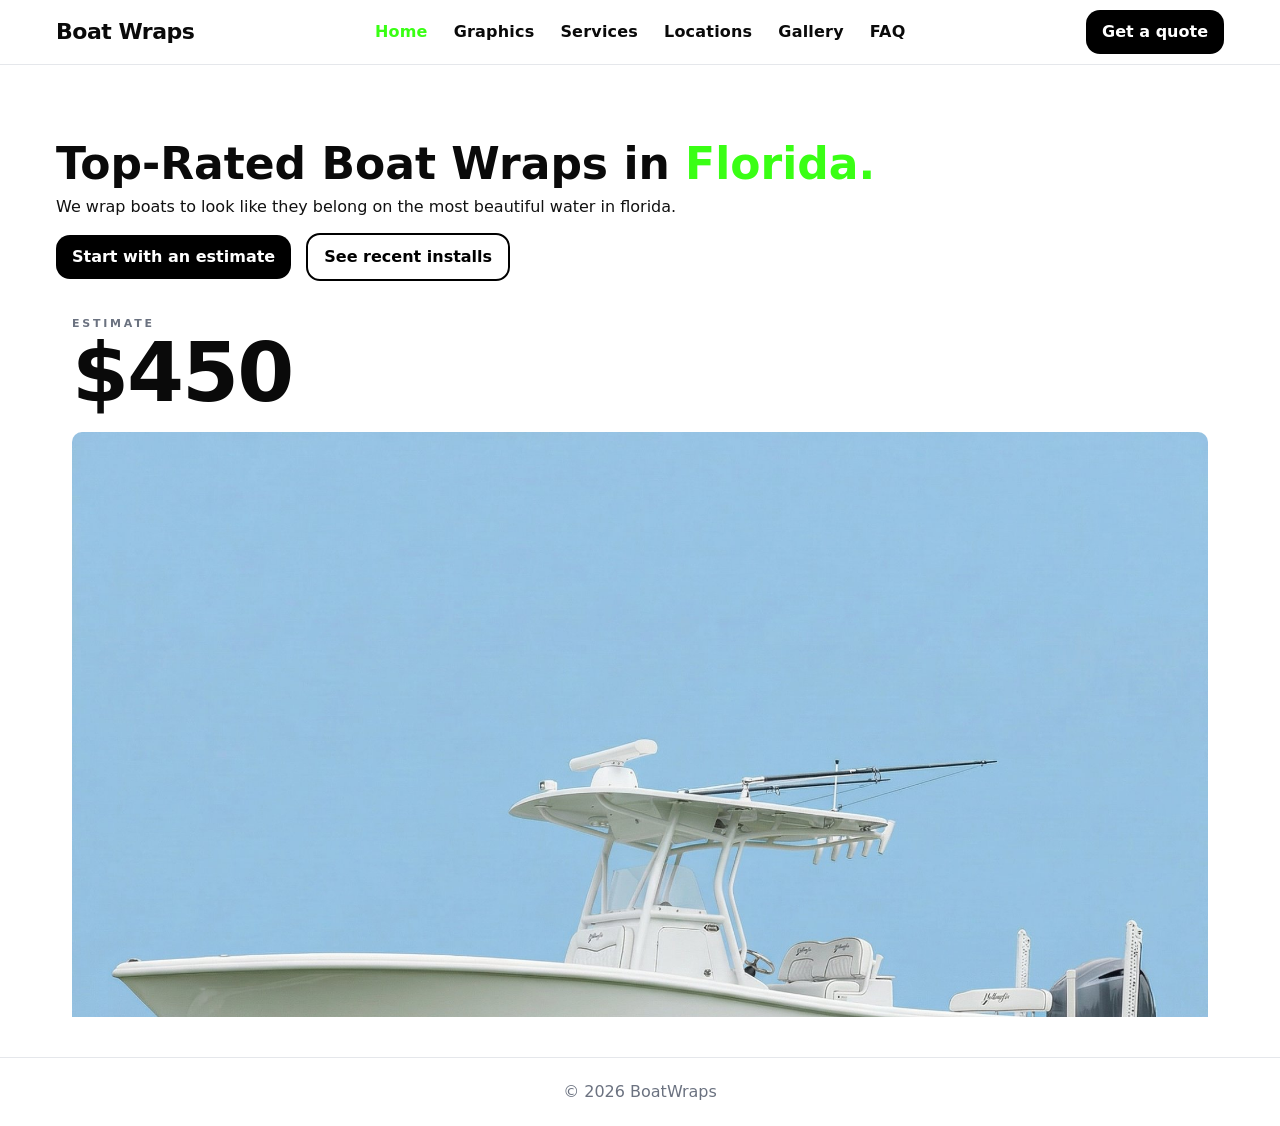
==== commit 842a2410: "Update index.html" ====
--- a/index.html
+++ b/index.html
@@ -43,7 +43,7 @@
   </section>
 
   <section class="estimate-wrap">
-    <iframe id="estimateFrame" src="boatwraps_price_slider_estimate.html" scrolling="no"></iframe>
+    <iframe id="estimateFrame" src="price-estimate.html" scrolling="no"></iframe>
   </section>
 </main>
 
